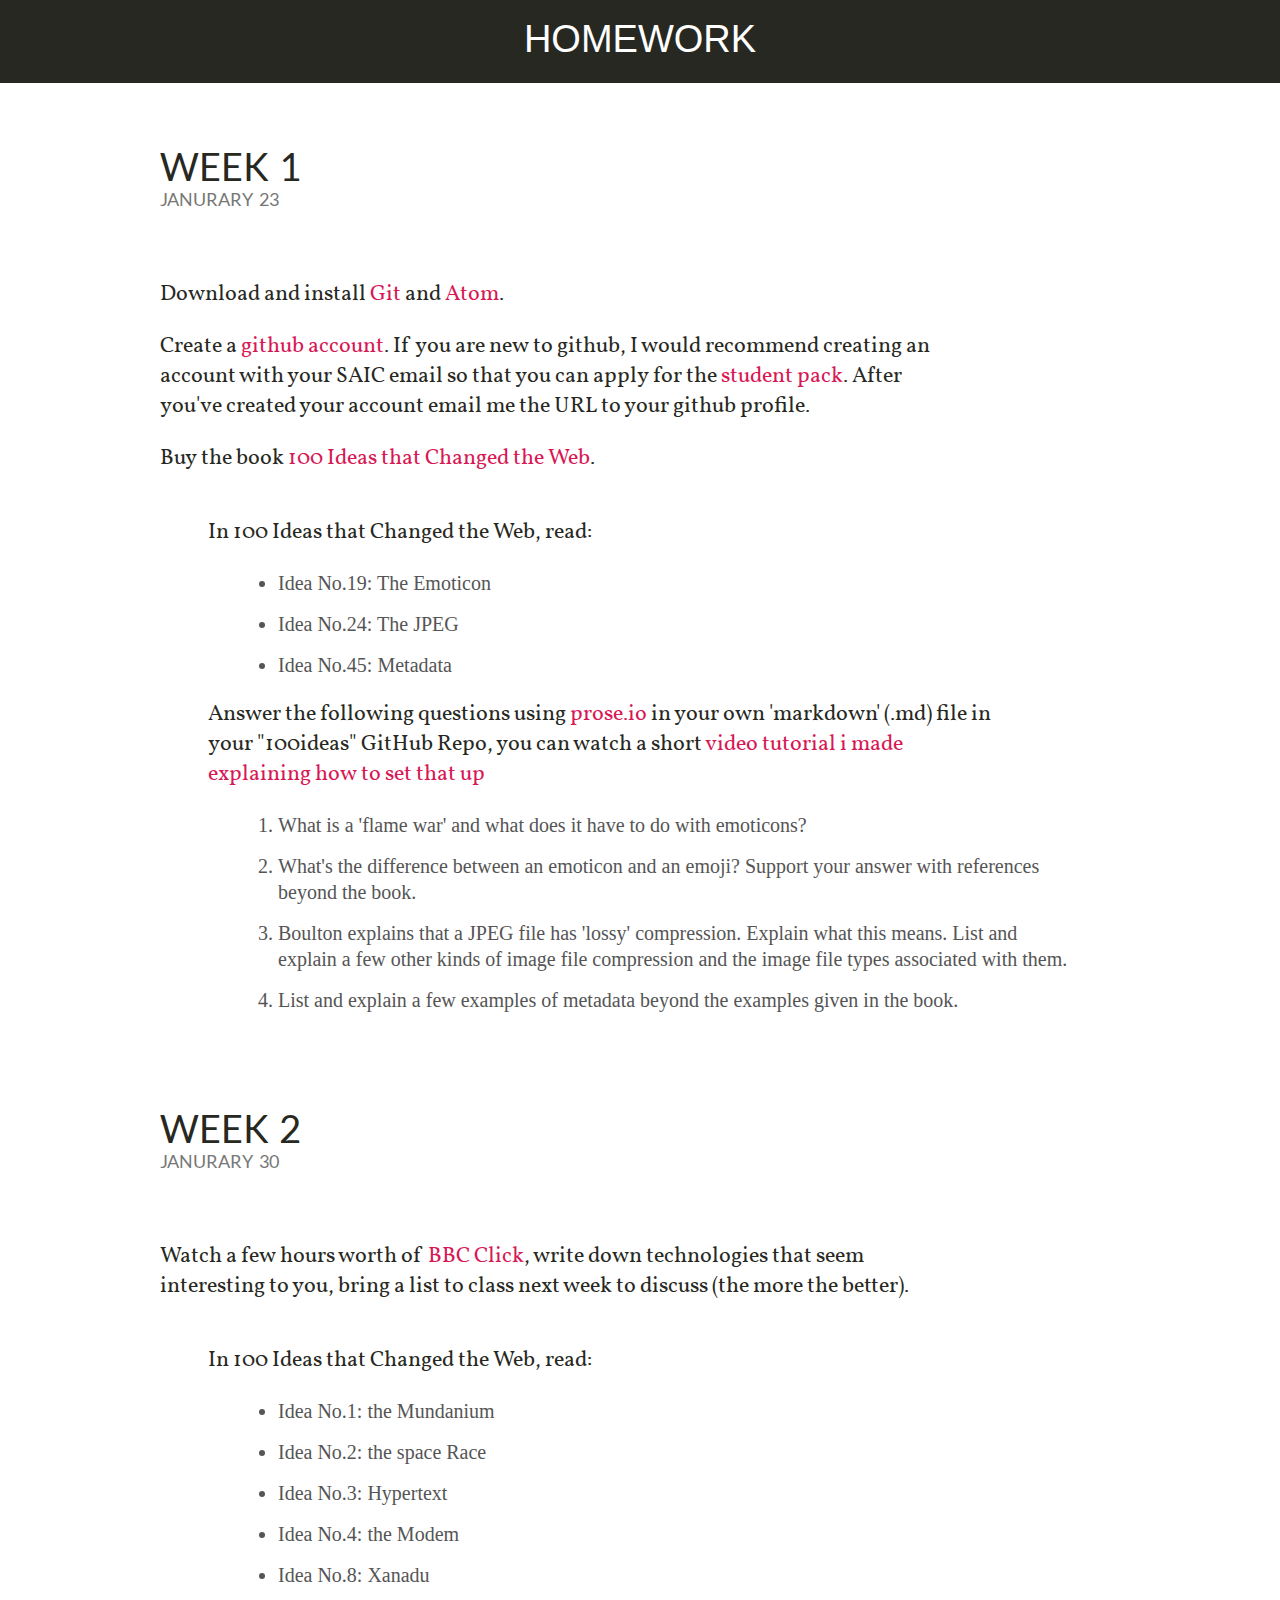
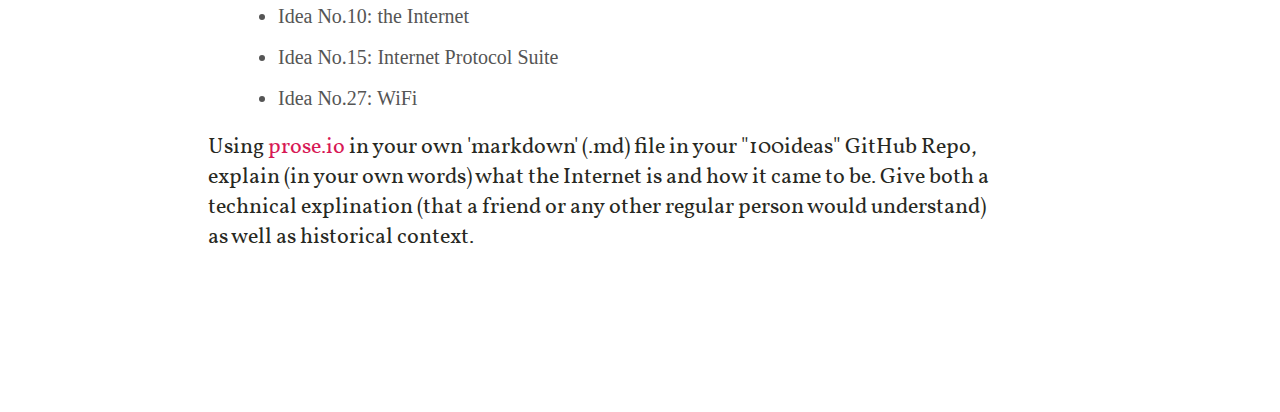
==== homework.html @ b7ed6f2e "added week2 hw" ====
<!DOCTYPE html>
<html lang="en" dir="ltr">

<head>

  <title> M3T4.MEDIA </title>
  <meta name="author" content="Nick Briz">
  <meta name="description" content="Research studio course at the School of the Art Institue of Chicago about what it means to be digital.">

  <meta property="og:title" content="M3T4.MEDIA">
  <meta property="og:description" content="Research studio course at the School of the Art Institue of Chicago about what it means to be digital.">
  <meta property="og:image" content="http://m3t4.media/images/metamedia.png">
  <meta property="og:url" content="http://m3t4.media">
  <meta name="twitter:card" content="summary_large_image">

  <meta charset="utf-8">
  <meta name="viewport" content="width=device-width, initial-scale=1">

  <link rel="icon" type="image/png" href="images/icons/sk.gif">
  <link rel="stylesheet" href="css/normalize.css">
  <link rel="stylesheet" href="css/styles.css">

</head>

<body>

  <header>
    <h2> homework </h2>
  </header>

  <section>


    <div class="section-header">
      <h2 id="w1">week 1</h2>
      <h3>Janurary 23</h3>
    </div>

    <div class="container">
      <article>
        <p>Download and install <a href="https://git-scm.com/downloads" target="_blank">Git</a> and <a href="https://atom.io/" target="_blank">Atom</a>.</p>
        <p>Create a <a href="#">github account</a>. If you are new to github, I would recommend creating an account with your SAIC email so that you can apply for the <a href="https://education.github.com/pack" target="_blank">student pack</a>. After you've created your account email me the URL to your github profile.
        </p>
        <p>Buy the book <a href="https://www.amazon.com/100-Ideas-that-Changed-Web/dp/1780673701" target="_blank">100 Ideas that Changed the Web</a>.</p>
        <div class="container">
          <article>
            <p>In 100 Ideas that Changed the Web, read:</p>
            <ul>
              <li>Idea No.19: The Emoticon</li>
              <li>Idea No.24: The JPEG</li>
              <li>Idea No.45: Metadata</li>
            </ul>
            <p>Answer the following questions using <a href="https://prose.io/" target="_blank">prose.io</a> in your own 'markdown' (.md) file in your "100ideas" GitHub Repo, you can watch a short <a href="https://www.youtube.com/watch?v=anOdiX0zT_k" target="_blank">video tutorial i made explaining how to set that up</a></p>
            <p>
              <ol>
                <li>What is a 'flame war' and what does it have to do with emoticons?</li>
                <li>What's the difference between an emoticon and an emoji? Support your answer with references beyond the book.</li>
                <li>Boulton explains that a JPEG file has 'lossy' compression. Explain what this means. List and explain a few other kinds of image file compression and the image file types associated with them.</li>
                <li>List and explain a few examples of metadata beyond the examples given in the book.</li>
              </ol>
            </p>
          </article>
        </div>
      </article>
    </div>

    <br><br><br><br>


    <div class="section-header">
      <h2 id="w1">week 2</h2>
      <h3>Janurary 30</h3>
    </div>

    <div class="container">
      <article>
        <p>
          Watch a few hours worth of <a href="https://www.youtube.com/user/ClickBBC/featured" target="_blank">BBC Click</a>, write down technologies that seem interesting to you, bring a list to class next week to discuss (the more the better).
        </p>

        <div class="container">
          <article>
            <p>In 100 Ideas that Changed the Web, read:</p>
            <ul>
              <li> Idea No.1: the Mundanium </li>
              <li> Idea No.2: the space Race </li>
              <li> Idea No.3: Hypertext </li>
              <li> Idea No.4: the Modem </li>
              <li> Idea No.8: Xanadu </li>
              <li> Idea No.10: the Internet </li>
              <li> Idea No.15: Internet Protocol Suite </li>
              <li> Idea No.27: WiFi </li>
            </ul>
            <p>Using <a href="https://prose.io/" target="_blank">prose.io</a> in your own 'markdown' (.md) file in your "100ideas" GitHub Repo, explain (in your own words) what the Internet is and how it came to be. Give both a technical explination (that a friend or any other regular person would understand) as well as historical context.</p>
          </article>
        </div>
      </article>
    </div>

    <br><br><br><br>



  </section>


</body>

</html>
---- css/styles.css ----
/*         -         -         -         -         -          -          -          -           */
/*      styles below inspired by >>> http://jackschaedler.github.io/circles-sines-signals/      */
/*         -         -         -         -         --          -          -                     */

/* ~'~._.~'~._.~'~._.~'~._.~'~._.~'~. GENERAL '~._.~'~._.~'~._.~'~._.~'~._.~'~*/
/* ~'~._.~'~._.~'~._.~'~._.~'~._.~'~._.~'~._.~'~._.~'~._.~'~._.~'~._.~'~._.~'~*/

:root {
  --pink: #de4173;
  --red: #D71855;
  --blue: #00BEE3;
  --grey1: #272822;
  --grey2: #555;
  --grey3: #777;
  --grey4: #c1c1c0;
  --grey5: #f8f8f8;
}

*, *:before, *:after {
  -moz-box-sizing:border-box;
  -webkit-box-sizing:border-box;
  box-sizing:border-box;
}

html {
  -moz-osx-font-smoothing: grayscale;
  -webkit-font-smoothing: antialiased;
  font-smoothing: antialiased;
  text-rendering: optimizeLegibility;
}

body {
  background-color:#fff;
  color: var(--grey2);
}

a {
  color: var(--red);
  text-decoration:none;
}
a:hover { text-decoration: underline; }
a.nou:hover { text-decoration: none; }

hr {
  border: 1px solid var(--grey4);
  margin: 30px auto;
  max-width: 960px;
  width: 90%;
}

::-moz-selection {
  background: var(--red);
  color:#fff;
  text-shadow:none;
}
::selection {
  background: var(--red);
  color:#fff;
  text-shadow:none;
}

/* ~'~._.~'~._.~'~._.~'~._.~'~._.~'~. TYPEOGRAPHY .~'~._.~'~._.~'~._.~'~._.~'~*/
/* ~'~._.~'~._.~'~._.~'~._.~'~._.~'~._.~'~._.~'~._.~'~._.~'~._.~'~._.~'~._.~'~*/


@font-face {
  font-family: 'Lato';
  font-style: normal;
  font-weight: 400;
  src: local('Lato Regular'), local('Lato-Regular'), url('fonts/lato-reg.woff2') format('woff2');
}

@font-face {
  font-family: 'Lato';
  font-style: normal;
  font-weight: 700;
  src: local('Lato Bold'), local('Lato-Bold'), url('fonts/lato-bold.woff2') format('woff2');
}

@font-face {
  font-family: 'Vollkorn';
  font-style: normal;
  font-weight: 400;
  src: local('Vollkorn Regular'), local('Vollkorn-Regular'), url('fonts/vollkorn-reg.woff2') format('woff2');
}

@font-face {
  font-family: 'Vollkorn';
  font-style: italic;
  font-weight: 400;
  src: local('Vollkorn Italic'), local('Vollkorn-Italic'), url('fonts/vollkorn-italic.woff2') format('woff2');
}

@font-face {
  font-family: 'inconsolata';
  src: url('fonts/inconsolata.woff') format('woff');
  font-weight: normal;
  font-style: normal;
}

h1, h2, h3, h4, h5 {
  font-family: "Lato",sans-serif;
  font-weight:300;
  word-spacing:3px;
  color: var(--grey2);
  line-height:1;
  margin:0; margin-bottom:23px;
  text-transform:uppercase;
  text-align: left;
}

h1 {
  font-family: "inconsolata";
  font-size:58px;
  line-height:1.3em;
  color: #000;
  margin-bottom:0px;
  font-weight:600;
  text-align: center;
}
@media (min-width:640px) {
  h1 { font-size:78px; }
}

h2 {
  font-size: 38px;
  color: var(--grey1);
  margin: 0px 0px 5px;
}
h3 {
  font-size: 18px;
  color: var(--grey3);
}

p {
  max-width: 800px;
  text-align: left;
  font-size: 22px;
  line-height: 30px;
  font-family: "Vollkorn", serif;
  color: var(--grey1);
}

blockquote {
  border-left: 10px solid var(--red);
  padding-left: 30px;
  max-width: 800px;
  margin: 30px 0px;
}
blockquote p {
  color: var(--red);
  font-style: italic;
  line-height: 32px;
}
cite {
  color: var(--red);
  float:right;
}
cite:before {
  content:"— ";
  color: var(--red);
}

ol, ul {
  text-align: left;
  font-size: 20px;
  margin-left: 30px;
}

li  {
  margin-bottom: 15px;
  line-height: 26px;
}

/* ul.syllabus-sub {
  text-align: left;
  font-size: 16px;
  margin-left: -20px;
} */

a.inactive { color: var(--grey3); }


/* ~ ~ ~ ~ inline code samples ~ ~ ~ ~  */
.k {
  color: var(--pink);
  background-color: var(--grey5);
  border-radius: 3px;
  border: 1px solid #AAA;
  font-family: "inconsolata",Consolas,"Liberation Mono",Courier,monospace;
  font-size: 0.8rem;
  padding: 0.1rem 0.3rem;
  position: relative;
  top: -1px;
  white-space: nowrap;
}

pre {
  color: #444;
  width:100%;
  text-align: left;
  border-radius: 15px;
}
/*highlight overrides*/
.hljs-keyword { color: #66D9EF; }
.hljs-tag .hljs-value,{ color: #E6DB74; }

/* ~'~._.~'~._.~'~._.~'~._.~'~._.~'~. LAYOUT ~'~._.~'~._.~'~._.~'~._.~'~._.~'~*/
/* ~'~._.~'~._.~'~._.~'~._.~'~._.~'~._.~'~._.~'~._.~'~._.~'~._.~'~._.~'~._.~'~*/

header {
  background-color: var(--grey1);
  padding: 20px
}
header h1, header h2 {
  color:#fff;
  font-family: sans-serif;
  font-weight: 100;
  text-align: center;
}

section {
  text-align: center;
  padding:32px 0;
}
@media (min-width:640px) {
  section { padding:64px 0; }
}

.video-section {
  width: 100%;
  max-width: 1400px;
  margin: 0 auto;
  padding: 20px;
  display: flex;
}

.section-header{
  margin: 0 auto 50px auto;
  max-width: 960px;
  width: 90%;
}

.wrap {
  margin: 0 auto;
  max-width: 960px;
  width: 90%;
}
.container {
  margin: 0 auto;
  max-width: 960px;
  width: 90%;
  display: flex;
}


article { flex-grow: 2; }

aside {
  flex: 0 0 25%;
  font-size: 14px;
  text-align: left;
  padding-left: 20px;
}

aside div { margin-bottom:20px; }

/* ~'~._.~'~._.~'~._.~'~._.~'~._.~'~._ MISC .~'~._.~'~._.~'~._.~'~._.~'~._.~'~*/
/* ~'~._.~'~._.~'~._.~'~._.~'~._.~'~._.~'~._.~'~._.~'~._.~'~._.~'~._.~'~._.~'~*/

.button {
  background: var(--red);
  border: 0;
  padding: 15px;
  color: #fff;
  border-radius: 10px;
  margin:0 5px;
  font-family: sans-serif;
}
.button:hover {
  text-decoration: none;
  background: var(--blue);
}

.row-class-info {
  font-family: "inconsolata",Consolas,"Liberation Mono",Courier,monospace;
  font-size:22px;
  margin: 0 auto;
  max-width: 960px;
  width: 90%;
  display: flex;
  justify-content: space-around;
}

.row-class-info > div > span:nth-child(1) {
  text-align: right;
  font-weight: bold;
}

.right { text-align: right; }

.rwd {
  max-width: 100%;
}
.full {
  display: block;
  width:100%;
}

.caption {
  padding: 10px;
  font-family: "Vollkorn", serif;
  font-style: italic;
  color: var(--grey3);
}
.youtube {
  width: 100%;
  height: 560px;
}
@media (max-width: 767px) {
  .youtube { height: auto; }
}
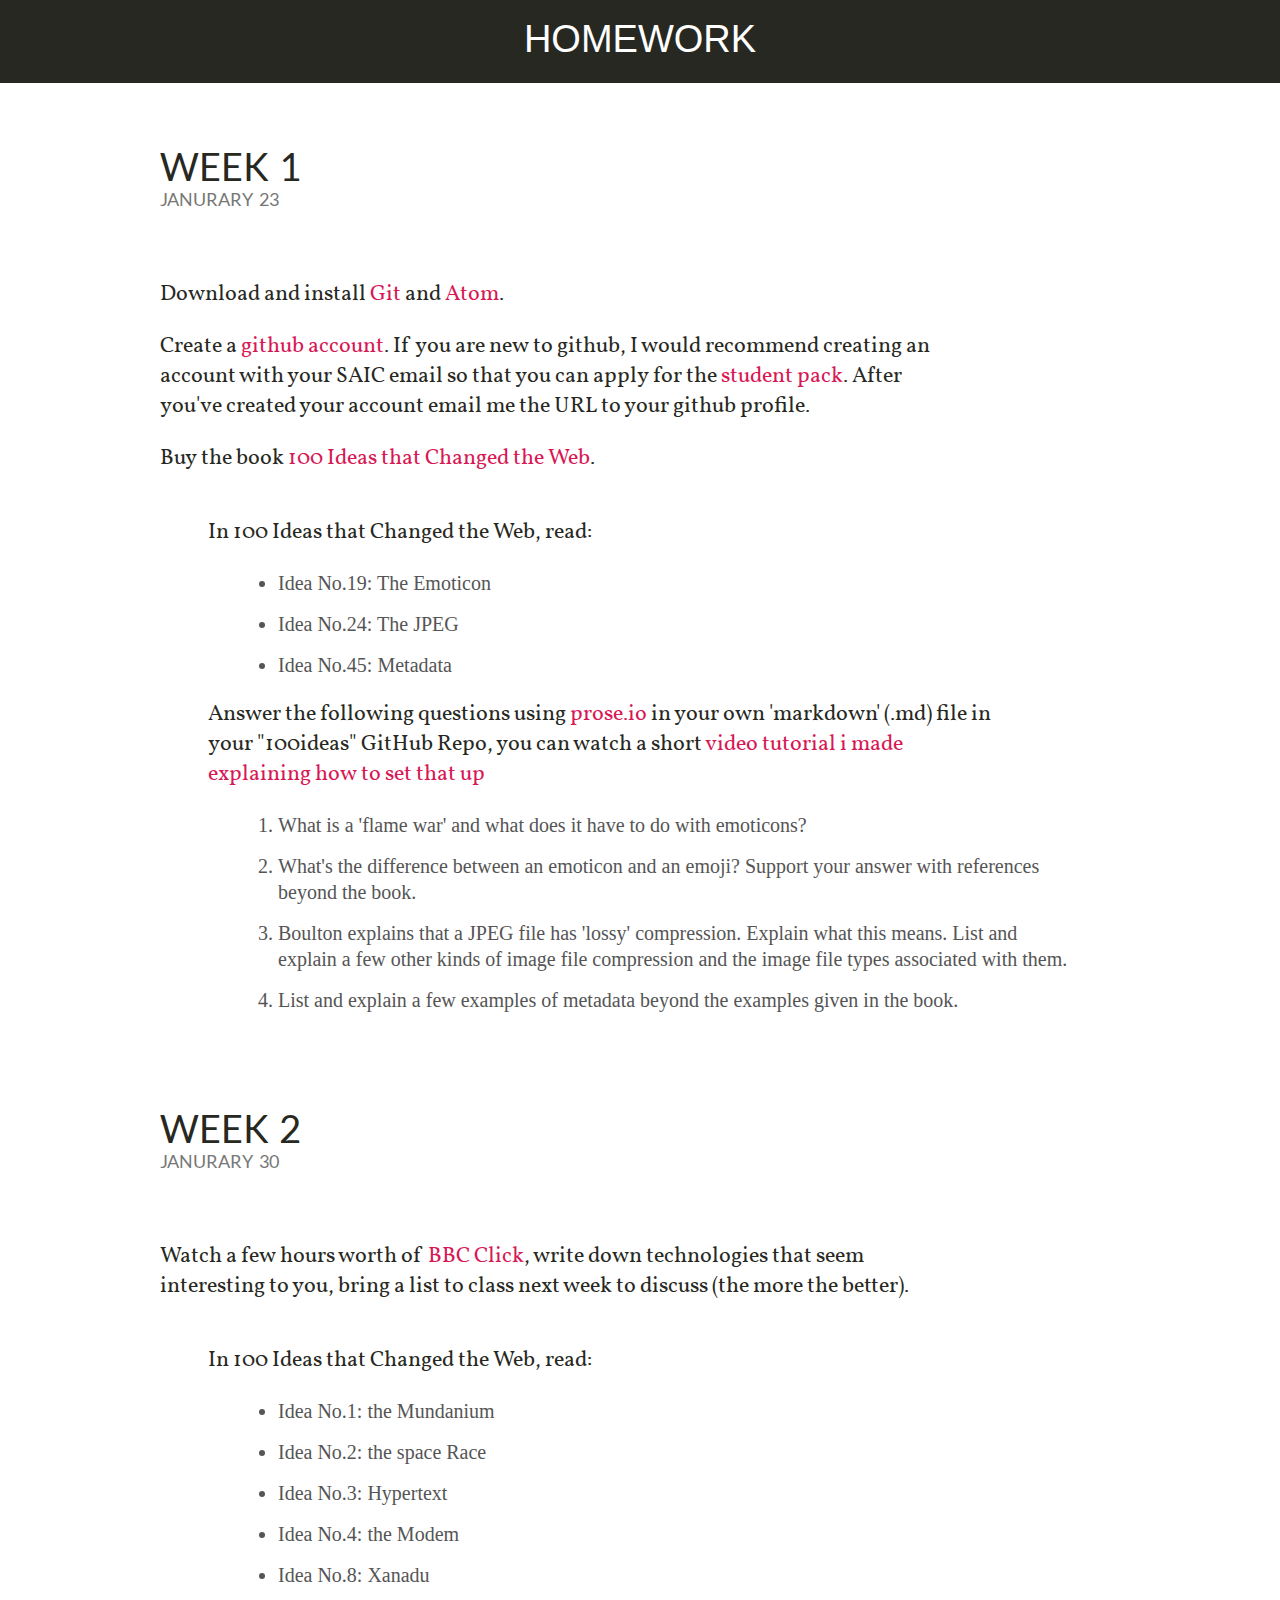
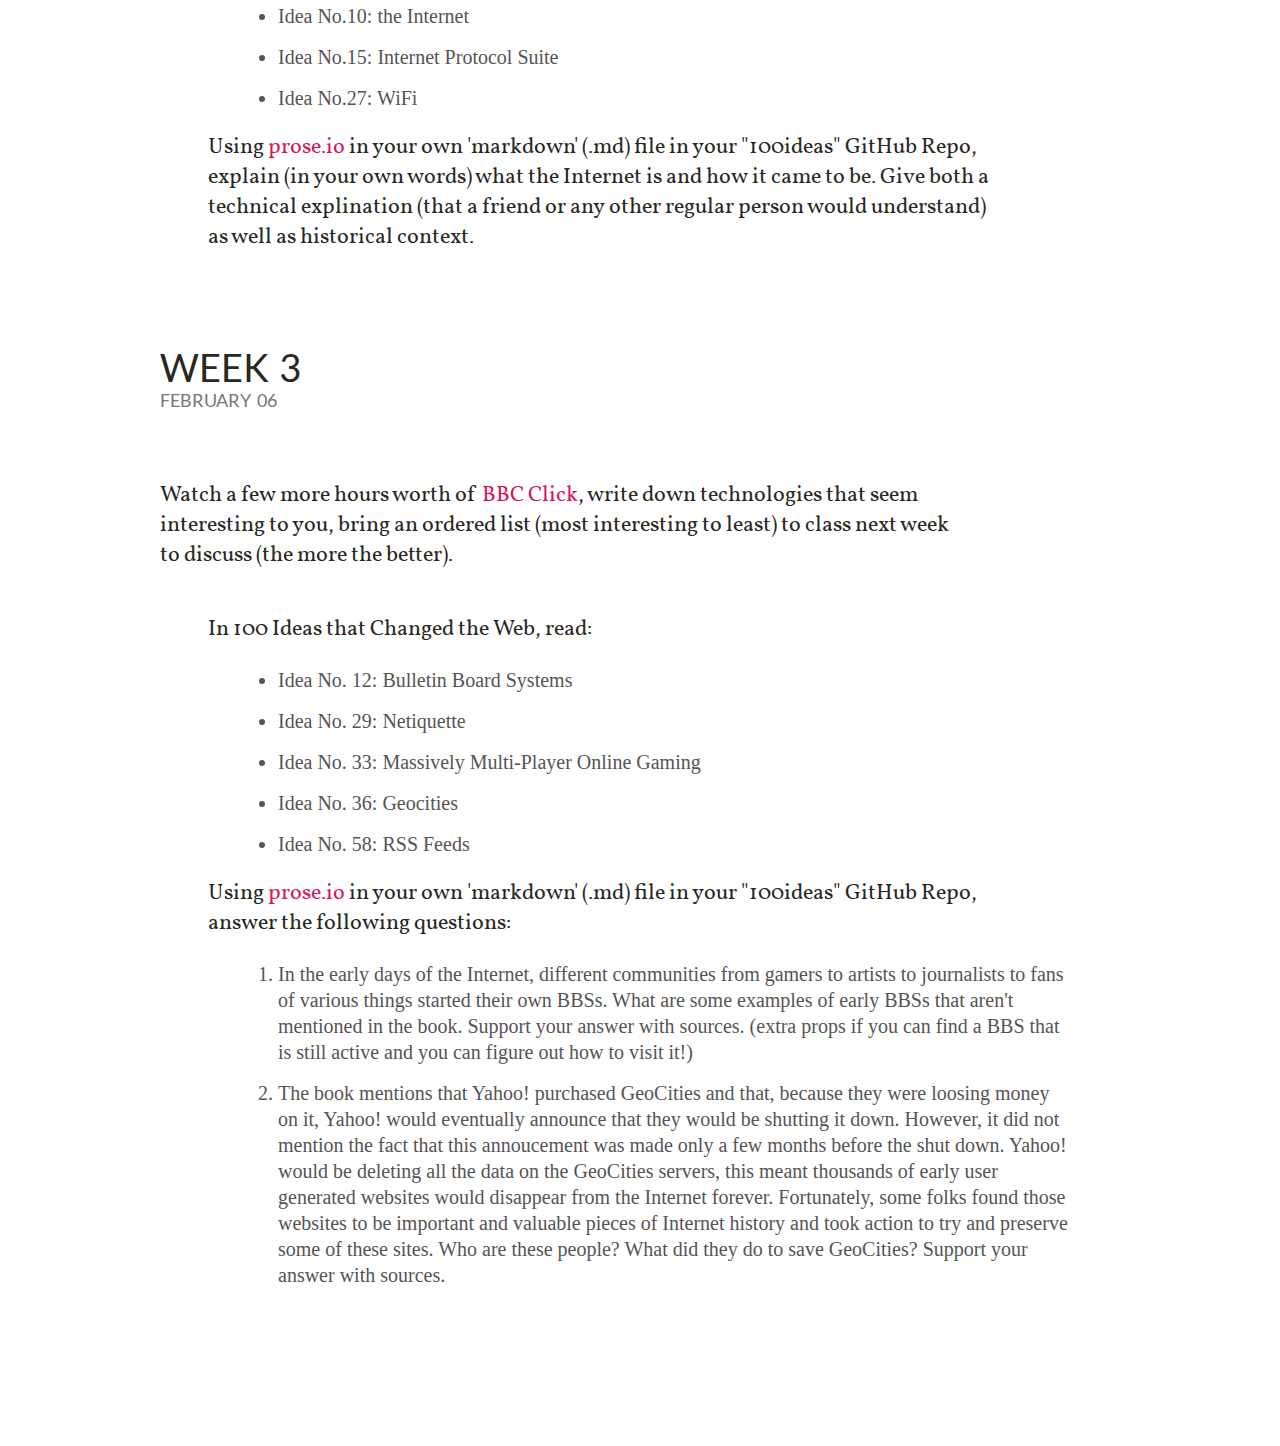
==== commit e1bff6cf: "added w3 hw" ====
--- a/homework.html
+++ b/homework.html
@@ -99,6 +99,43 @@
 
     <br><br><br><br>
 
+    <div class="section-header">
+      <h2 id="w1">week 3</h2>
+      <h3>February 06</h3>
+    </div>
+
+    <div class="container">
+      <article>
+        <p>
+          Watch a few more hours worth of <a href="https://www.youtube.com/user/ClickBBC/featured" target="_blank">BBC Click</a>, write down technologies that seem interesting to you, bring an ordered list (most interesting to least) to class next week to discuss (the more the better).
+        </p>
+
+        <div class="container">
+          <article>
+            <p>In 100 Ideas that Changed the Web, read:</p>
+            <ul>
+              <li>Idea No. 12: Bulletin Board Systems</li>
+              <li>Idea No. 29: Netiquette</li>
+              <li>Idea No. 33: Massively Multi-Player Online Gaming</li>
+              <li>Idea No. 36: Geocities</li>
+              <li>Idea No. 58: RSS Feeds</li>
+            </ul>
+            <p>Using <a href="https://prose.io/" target="_blank">prose.io</a> in your own 'markdown' (.md) file in your "100ideas" GitHub Repo, answer the following questions:</p>
+            <ol>
+              <li>
+                In the early days of the Internet, different communities from gamers to artists to journalists to fans of various things started their own BBSs. What are some examples of early BBSs that aren't mentioned in the book. Support your answer with sources. (extra props if you can find a BBS that is still active and you can figure out how to visit it!)
+              </li>
+              <li>
+                The book mentions that Yahoo! purchased GeoCities and that, because they were loosing money on it, Yahoo! would eventually announce that they would be shutting it down. However, it did not mention the fact that this annoucement was made only a few months before the shut down. Yahoo! would be deleting all the data on the GeoCities servers, this meant thousands of early user generated websites would disappear from the Internet forever. Fortunately, some folks found those websites to be important and valuable pieces of Internet history and took action to try and preserve some of these sites. Who are these people? What did they do to save GeoCities? Support your answer with sources.
+              </li>
+            </ol>
+          </article>
+        </div>
+      </article>
+    </div>
+
+    <br><br><br><br>
+
 
 
   </section>
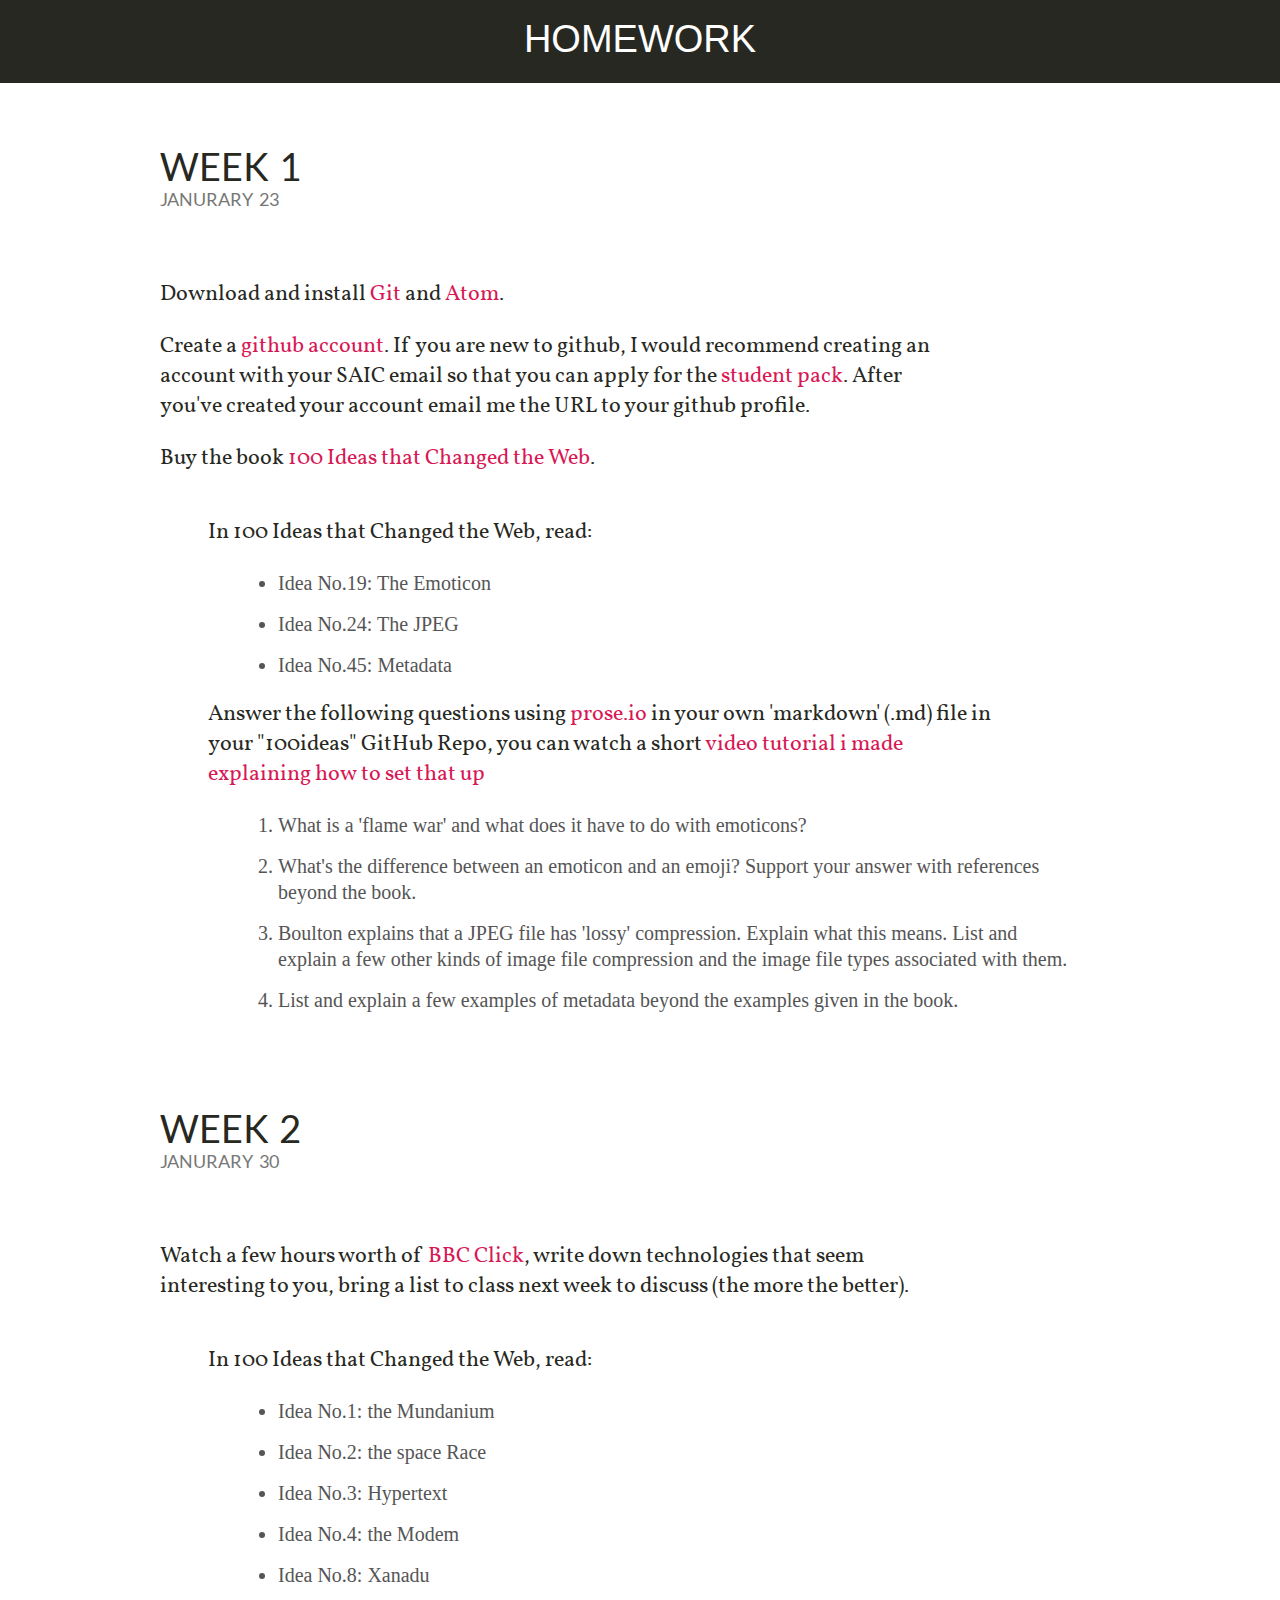
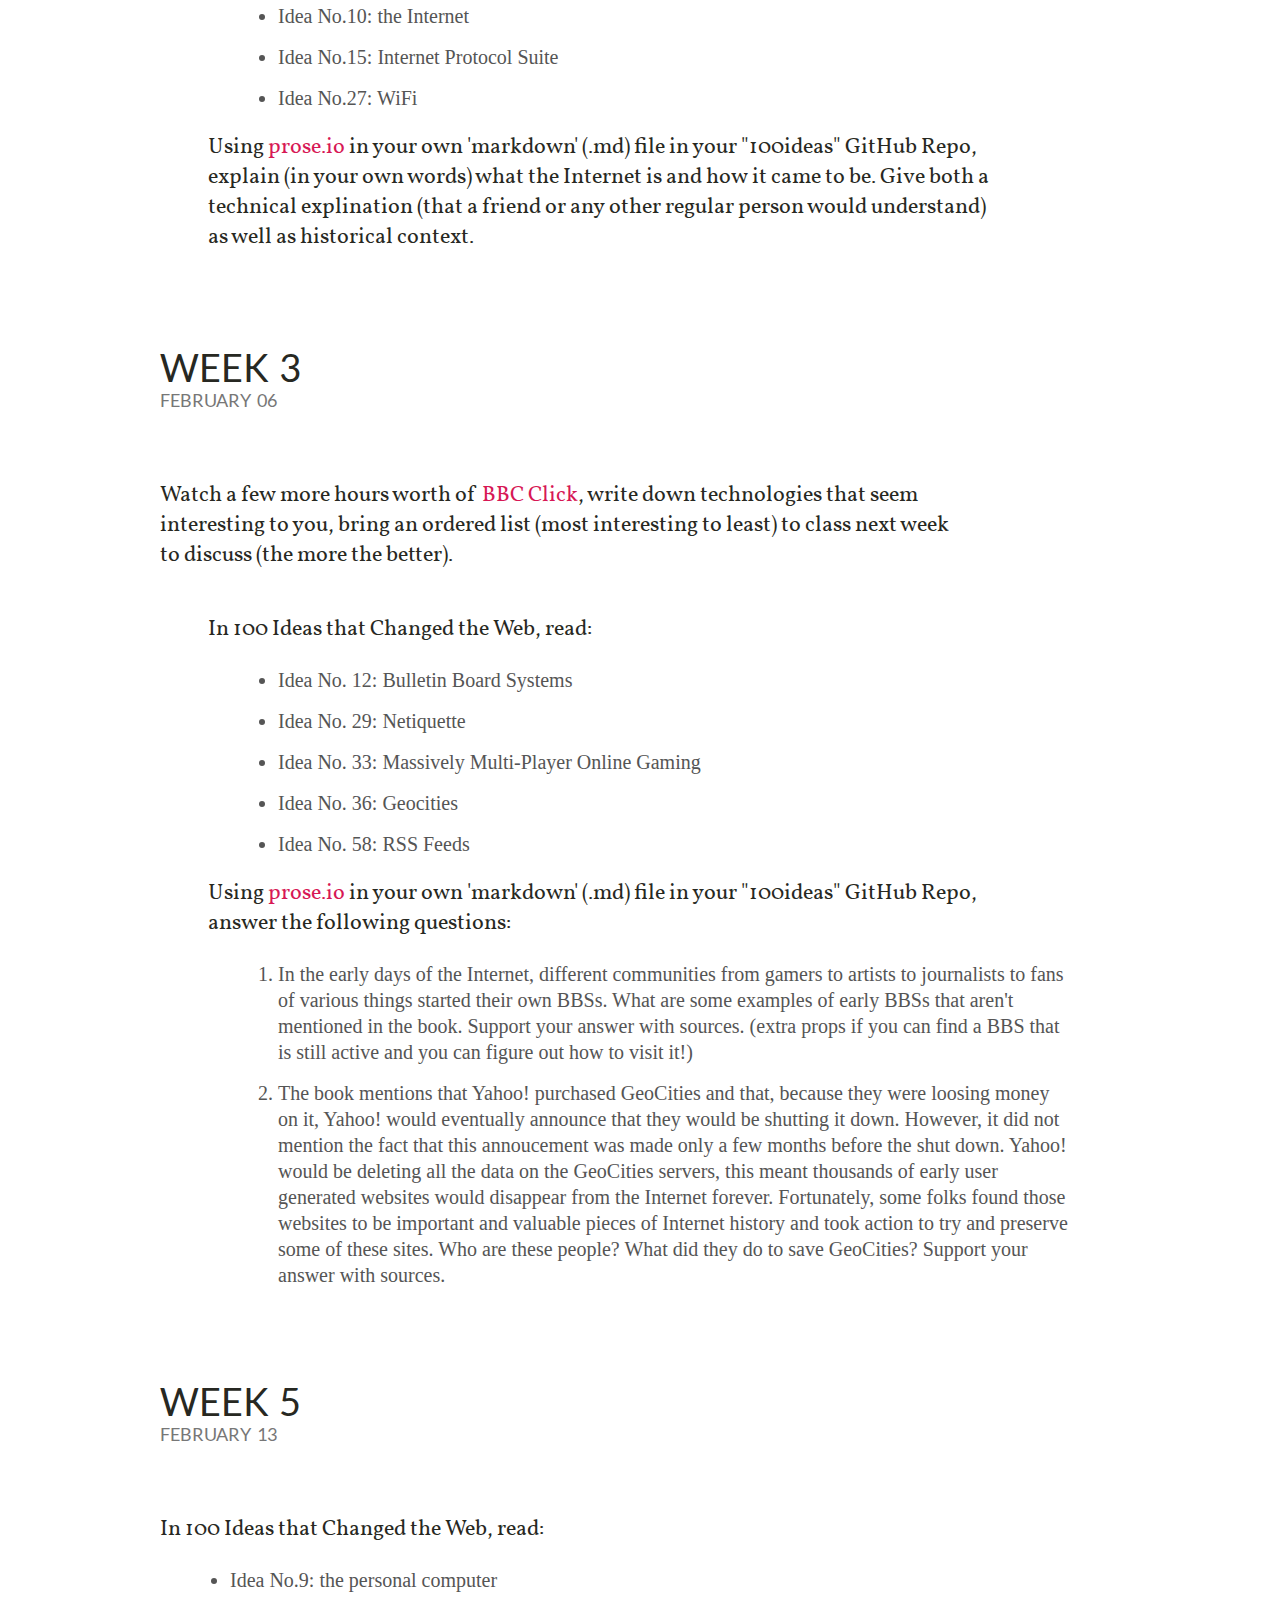
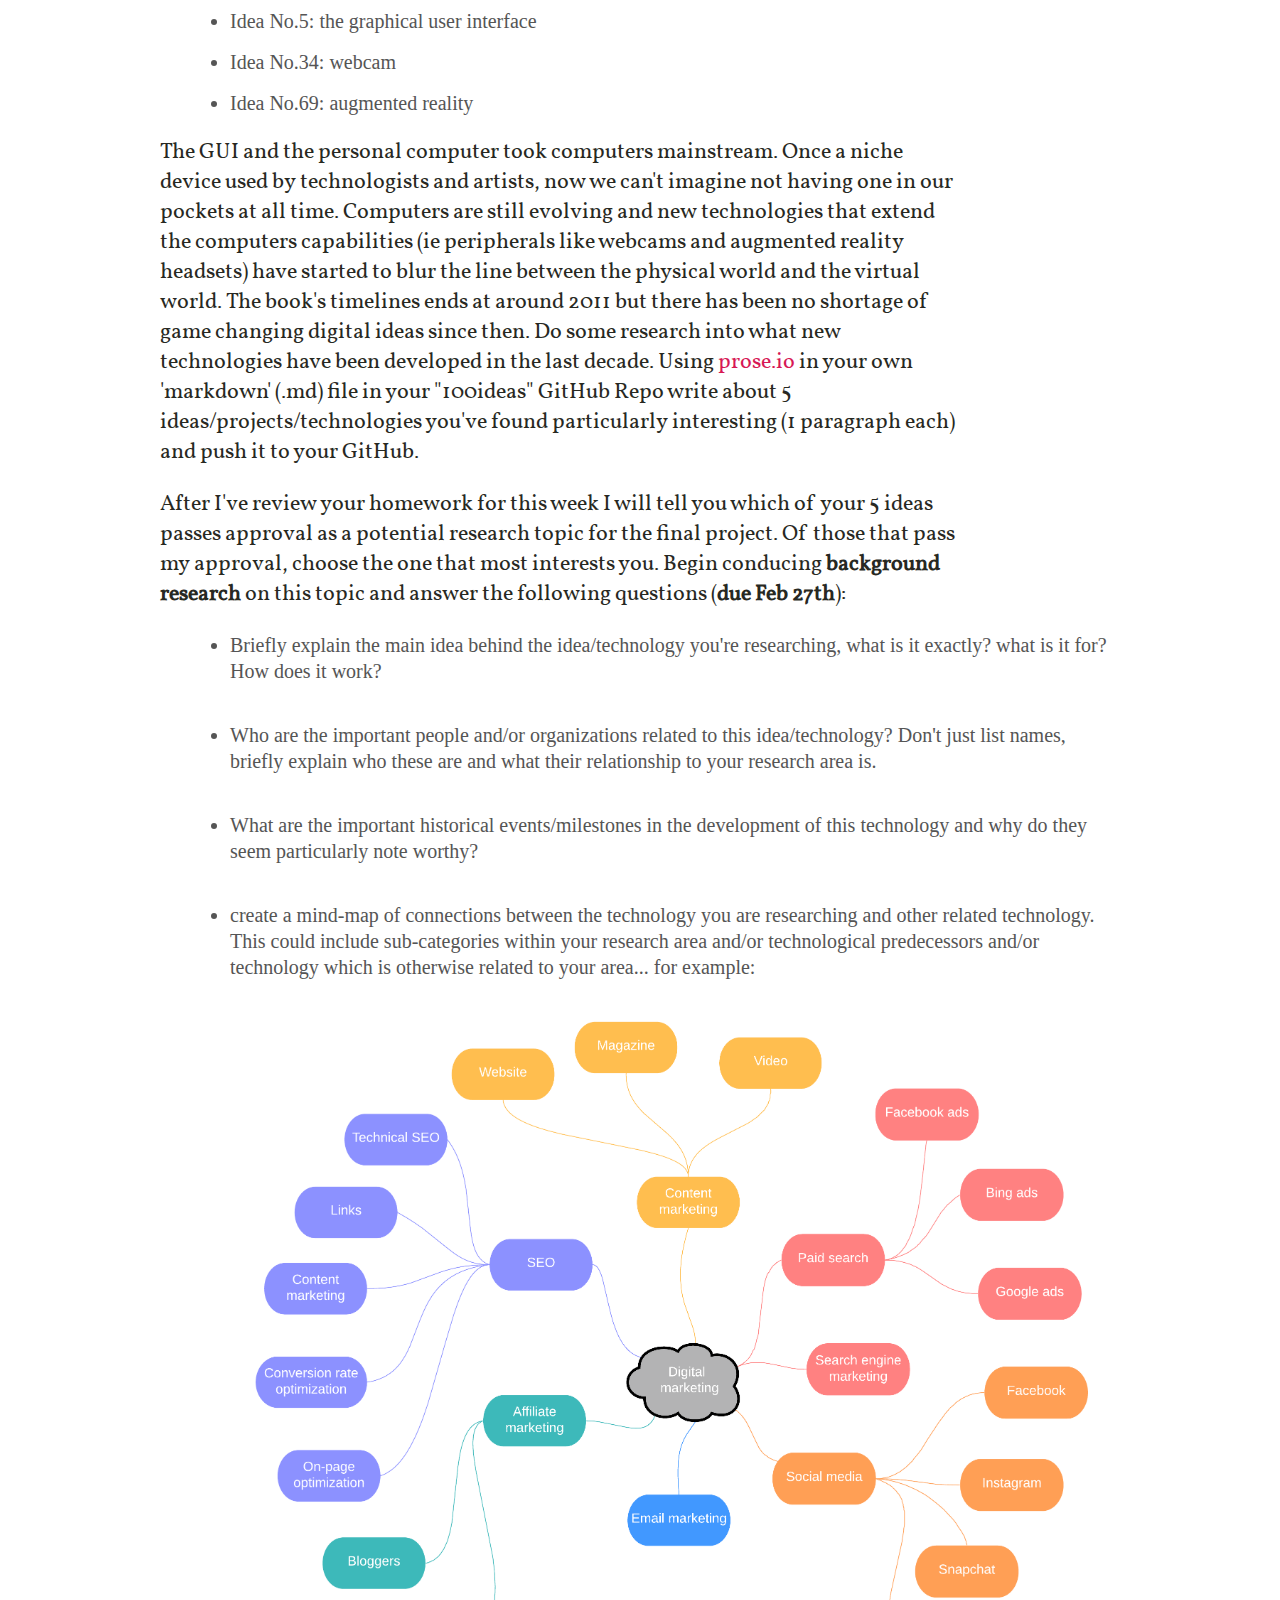
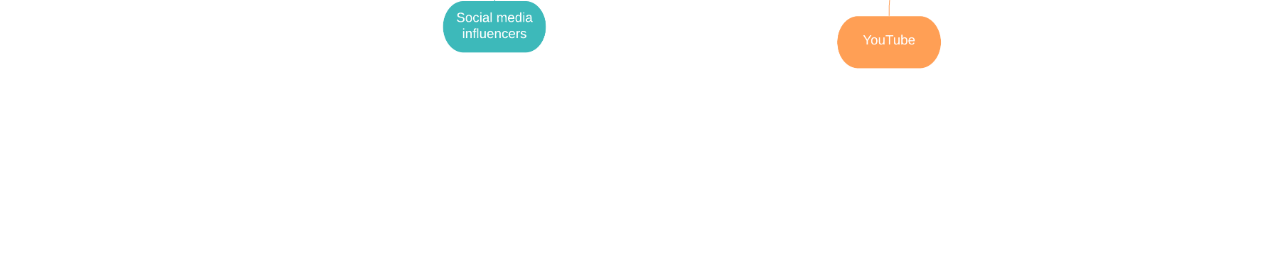
==== commit cb08846e: "updated hw" ====
--- a/homework.html
+++ b/homework.html
@@ -136,6 +136,41 @@
 
     <br><br><br><br>
 
+    <div class="section-header">
+      <h2 id="w1">week 5</h2>
+      <h3>February 13</h3>
+    </div>
+
+    <div class="container">
+      <article>
+        <p>In 100 Ideas that Changed the Web, read:</p>
+        <ul>
+          <li>Idea No.9: the personal computer</li>
+          <li>Idea No.5: the graphical user interface</li>
+          <li>Idea No.34: webcam</li>
+          <li>Idea No.69: augmented reality</li>
+        </ul>
+        <p>
+          The GUI and the personal computer took computers mainstream. Once a niche device used by technologists and artists, now we can't imagine not having one in our pockets at all time. Computers are still evolving and new technologies that extend the computers capabilities (ie peripherals like webcams and augmented reality headsets) have started to blur the line between the physical world and the virtual world. The book's timelines ends at around 2011 but there has been no shortage of game changing digital ideas since then. Do some research into what new technologies have been developed in the last decade. Using <a href="https://prose.io/" target="_blank">prose.io</a> in your own 'markdown' (.md) file in your "100ideas" GitHub Repo write about 5 ideas/projects/technologies you've found particularly interesting (1 paragraph each) and push it to your GitHub.
+        </p>
+        <p>
+          After I've review your homework for this week I will tell you which of your 5 ideas passes approval as a potential research topic for the final project. Of those that pass my approval, choose the one that most interests you. Begin conducing <b>background research</b> on this topic and answer the following questions (<b>due Feb 27th</b>):
+        </p>
+        <ul>
+          <li>Briefly explain the main idea behind the idea/technology you're researching, what is it exactly? what is it for? How does it work?</li><br>
+
+          <li> Who are the important people and/or organizations related to this idea/technology? Don't just list names, briefly explain who these are and what their relationship to your research area is.</li><br>
+
+          <li>What are the important historical events/milestones in the development of this technology and why do they seem particularly note worthy?</li><br>
+
+          <li>create a mind-map of connections between the technology you are researching and other related technology. This could include sub-categories within your research area and/or technological predecessors and/or technology which is otherwise related to your area... for example:
+            <img src="images/mind-map-ex.png" alt="example mind map" style="width:100%">
+          </li>
+        </ul>
+      </article>
+    </div>
+
+    <br><br><br><br>
 
 
   </section>
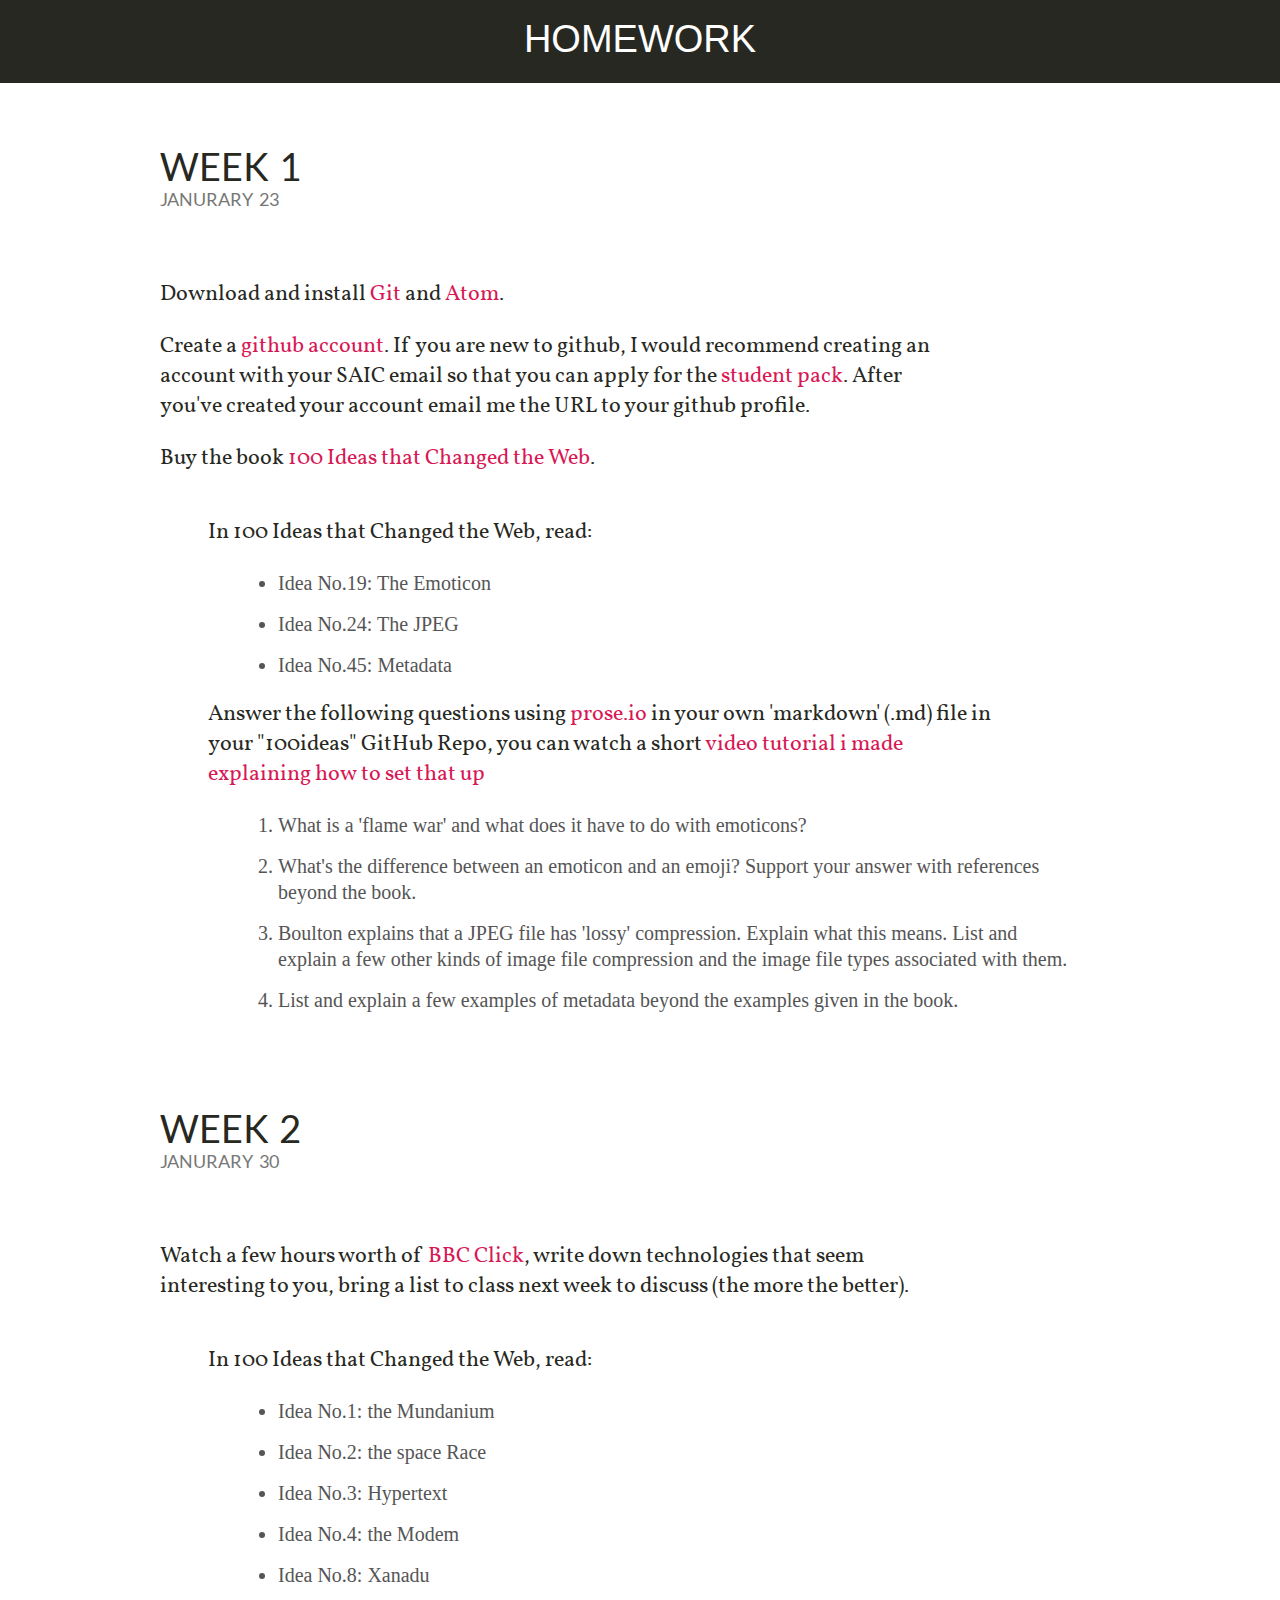
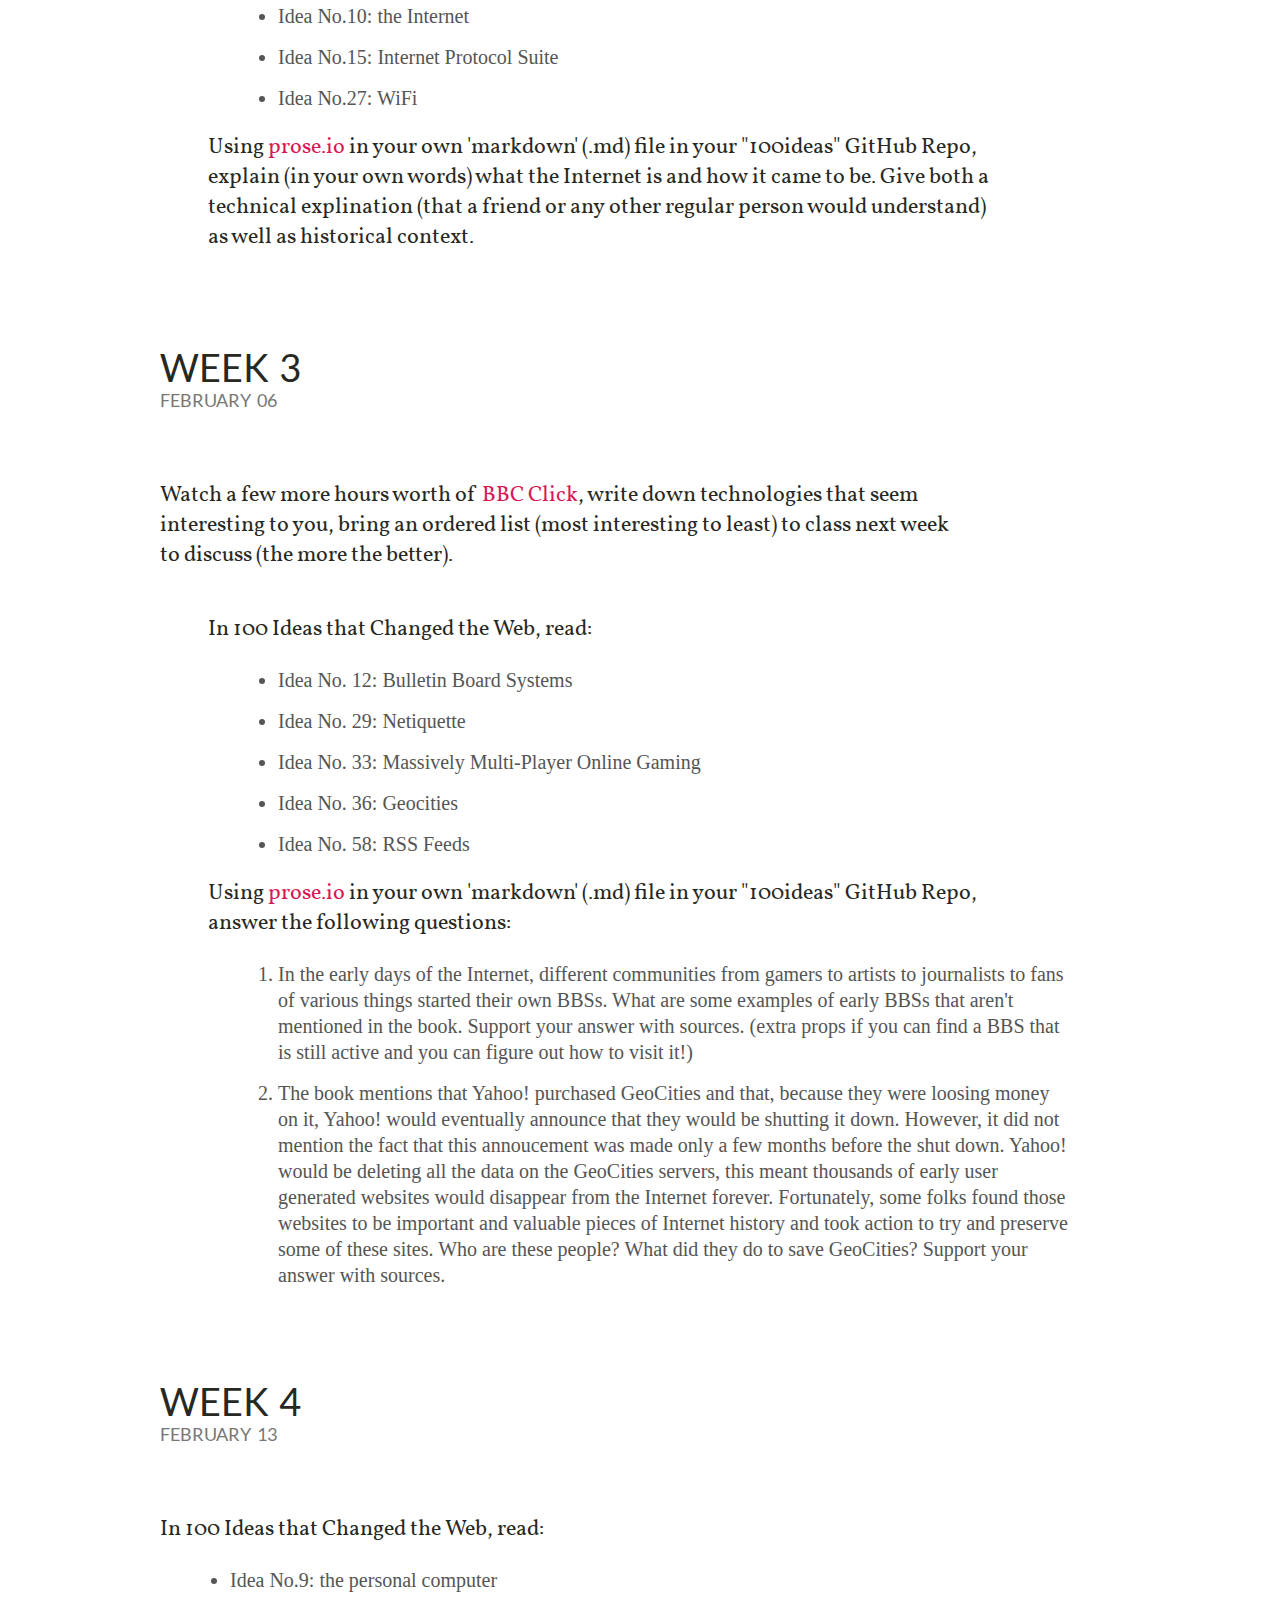
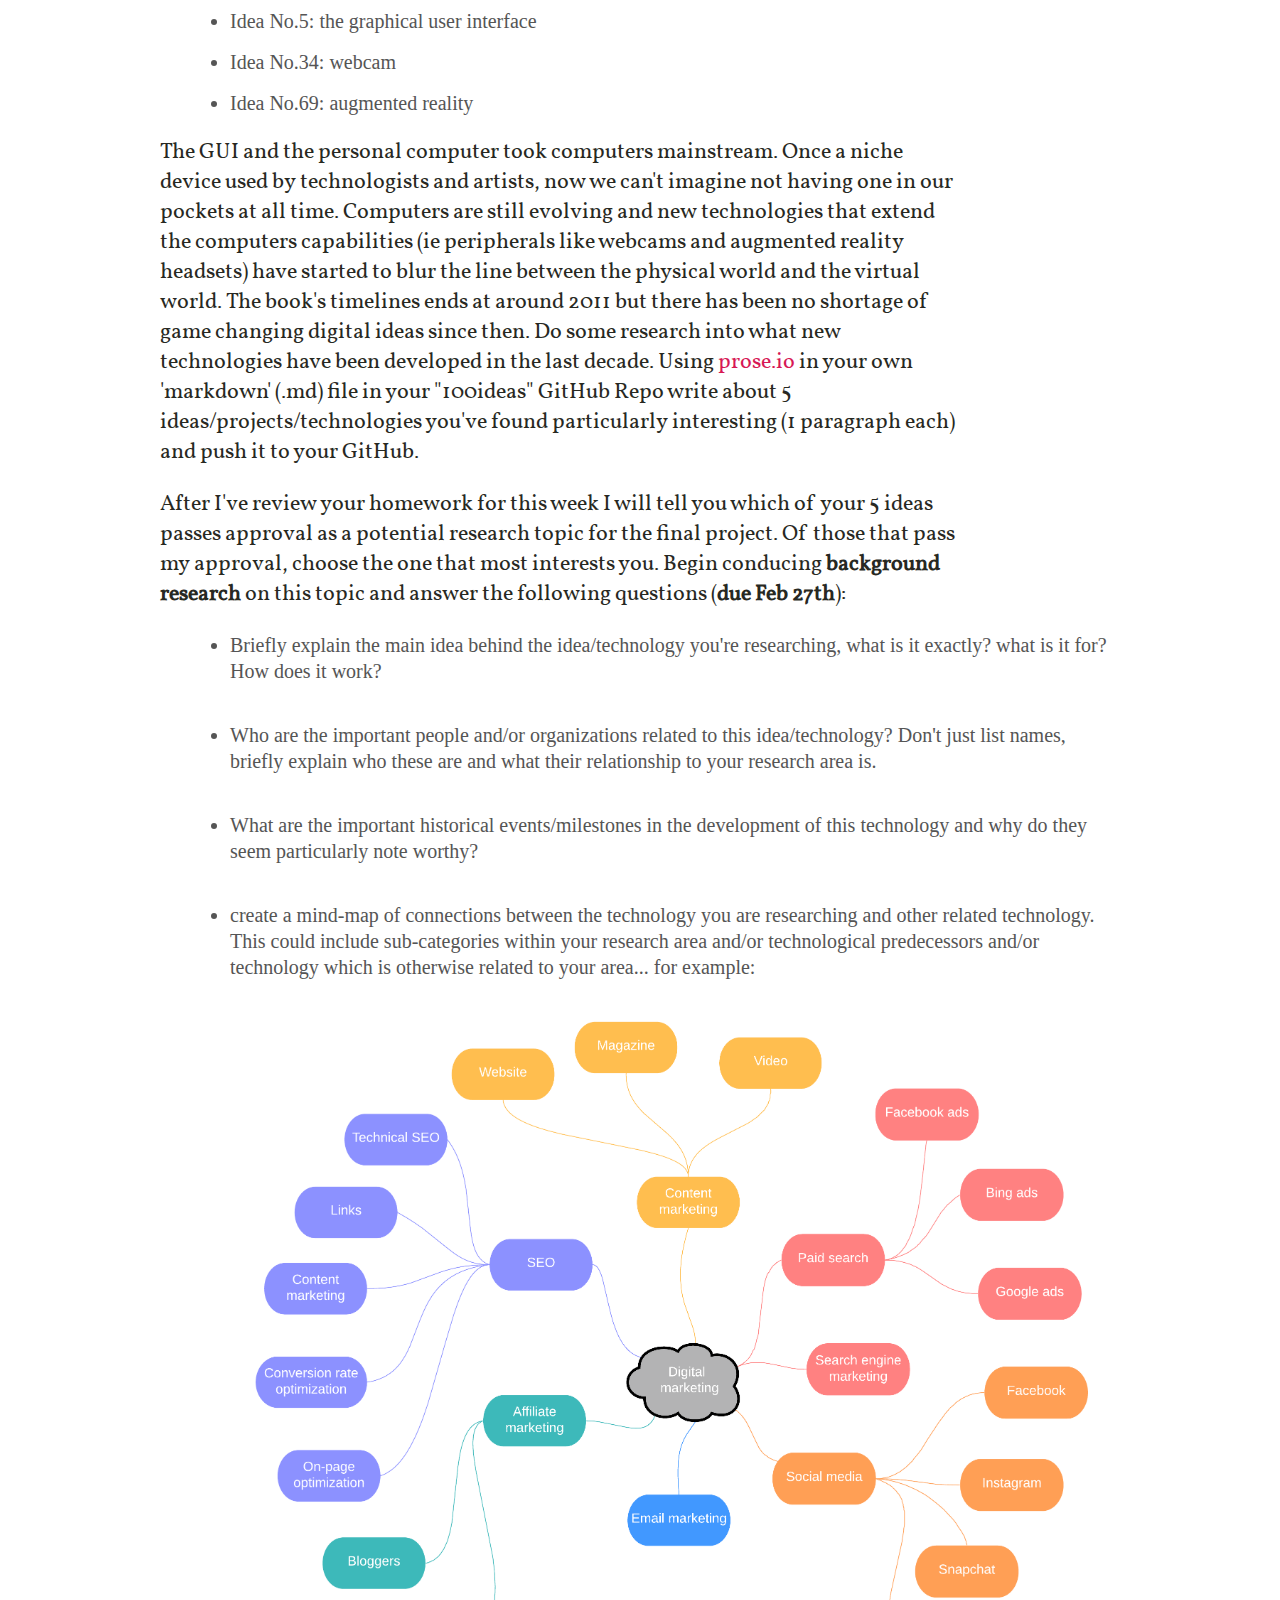
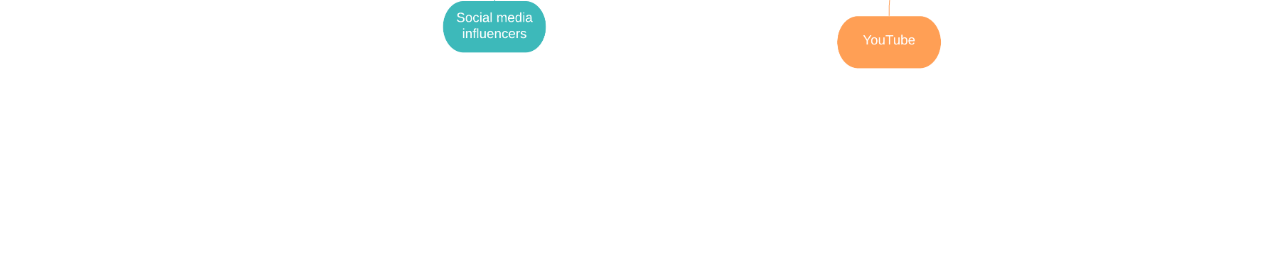
==== commit 6d243695: "fixed hw week num" ====
--- a/homework.html
+++ b/homework.html
@@ -137,7 +137,7 @@
     <br><br><br><br>
 
     <div class="section-header">
-      <h2 id="w1">week 5</h2>
+      <h2 id="w1">week 4</h2>
       <h3>February 13</h3>
     </div>
 
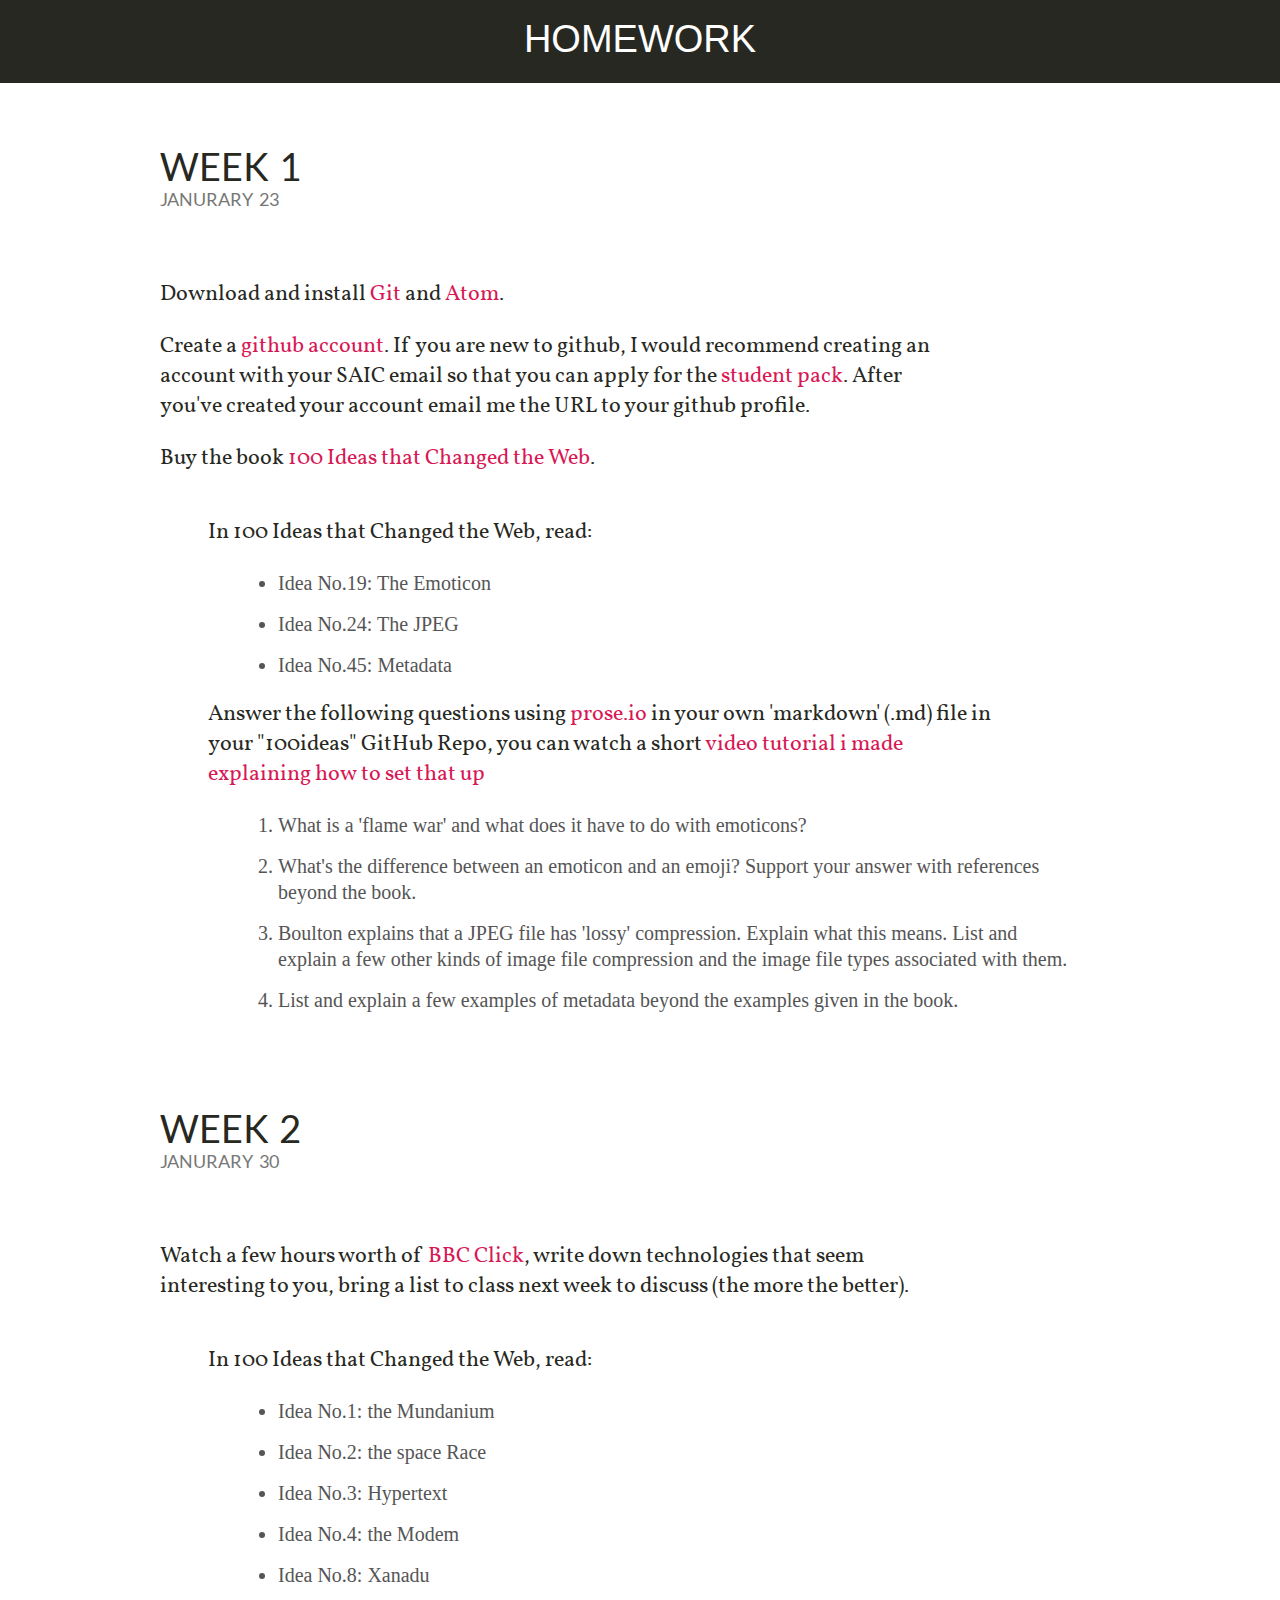
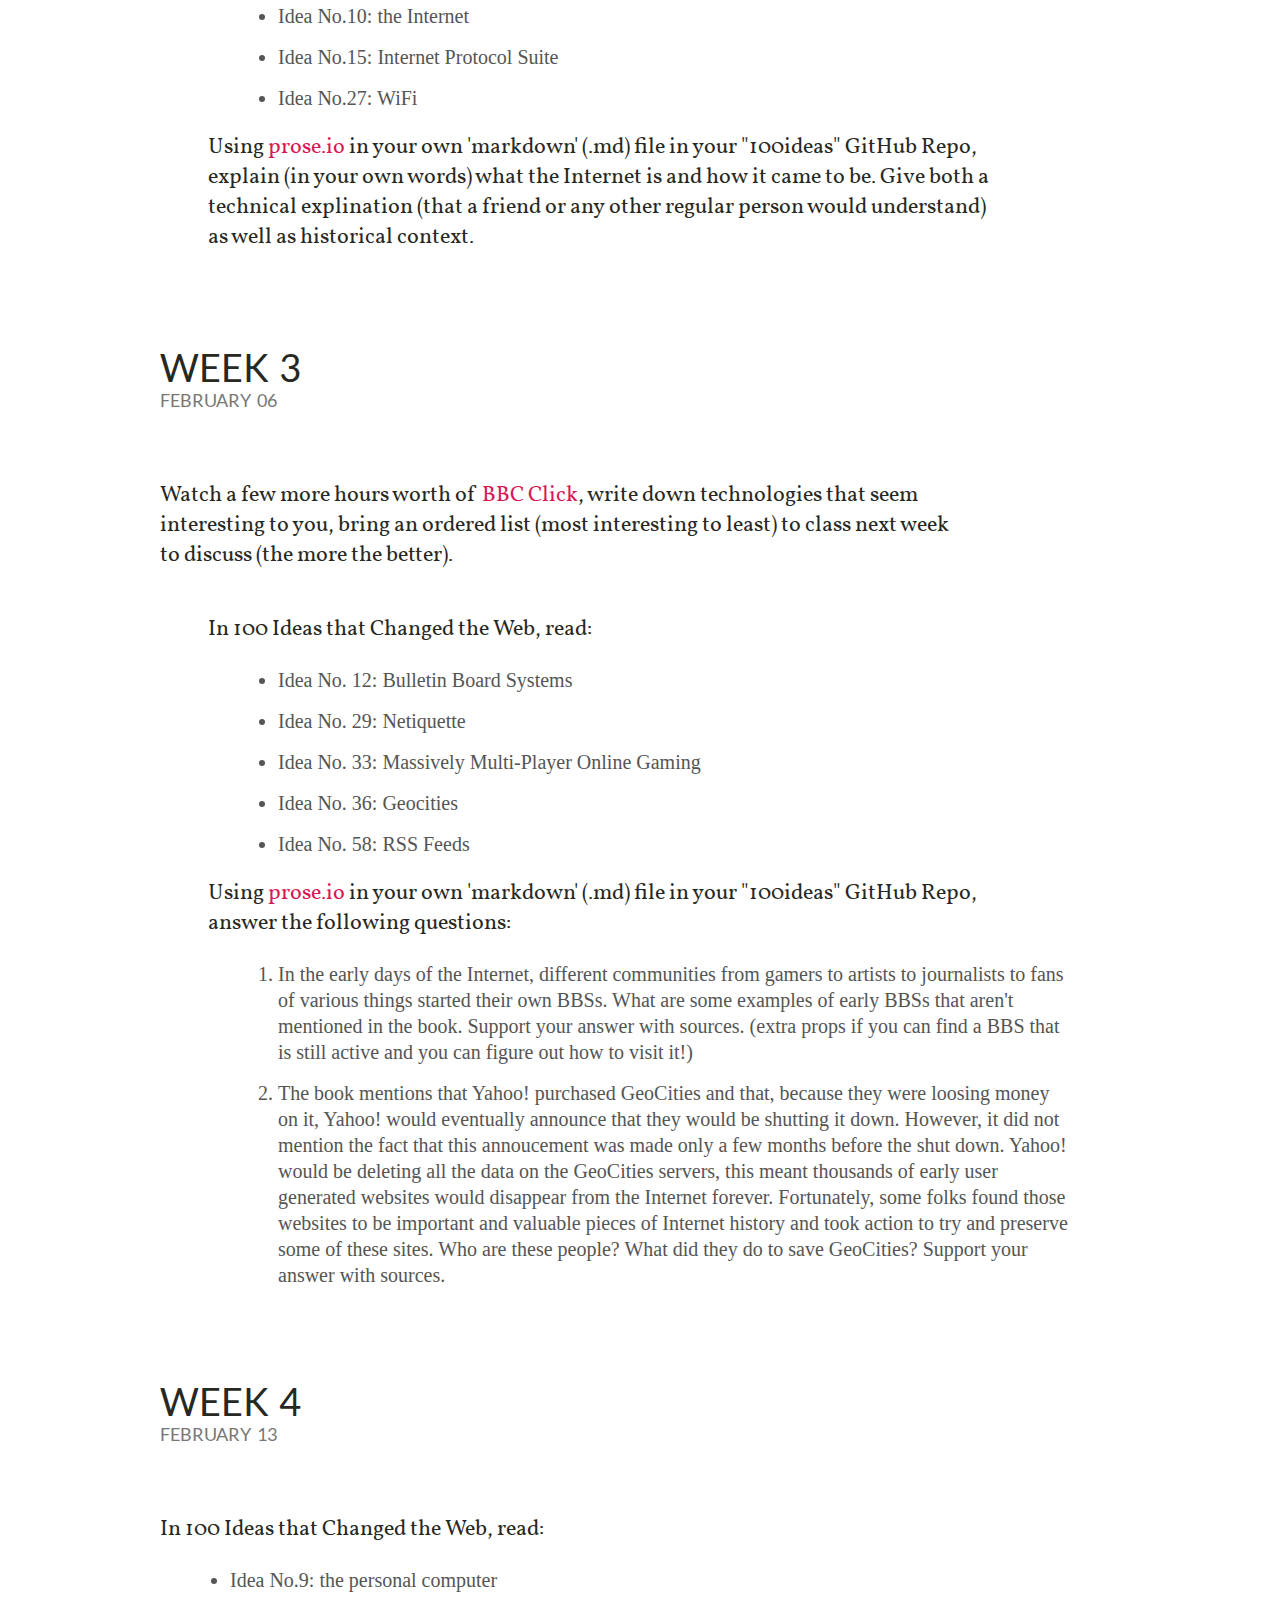
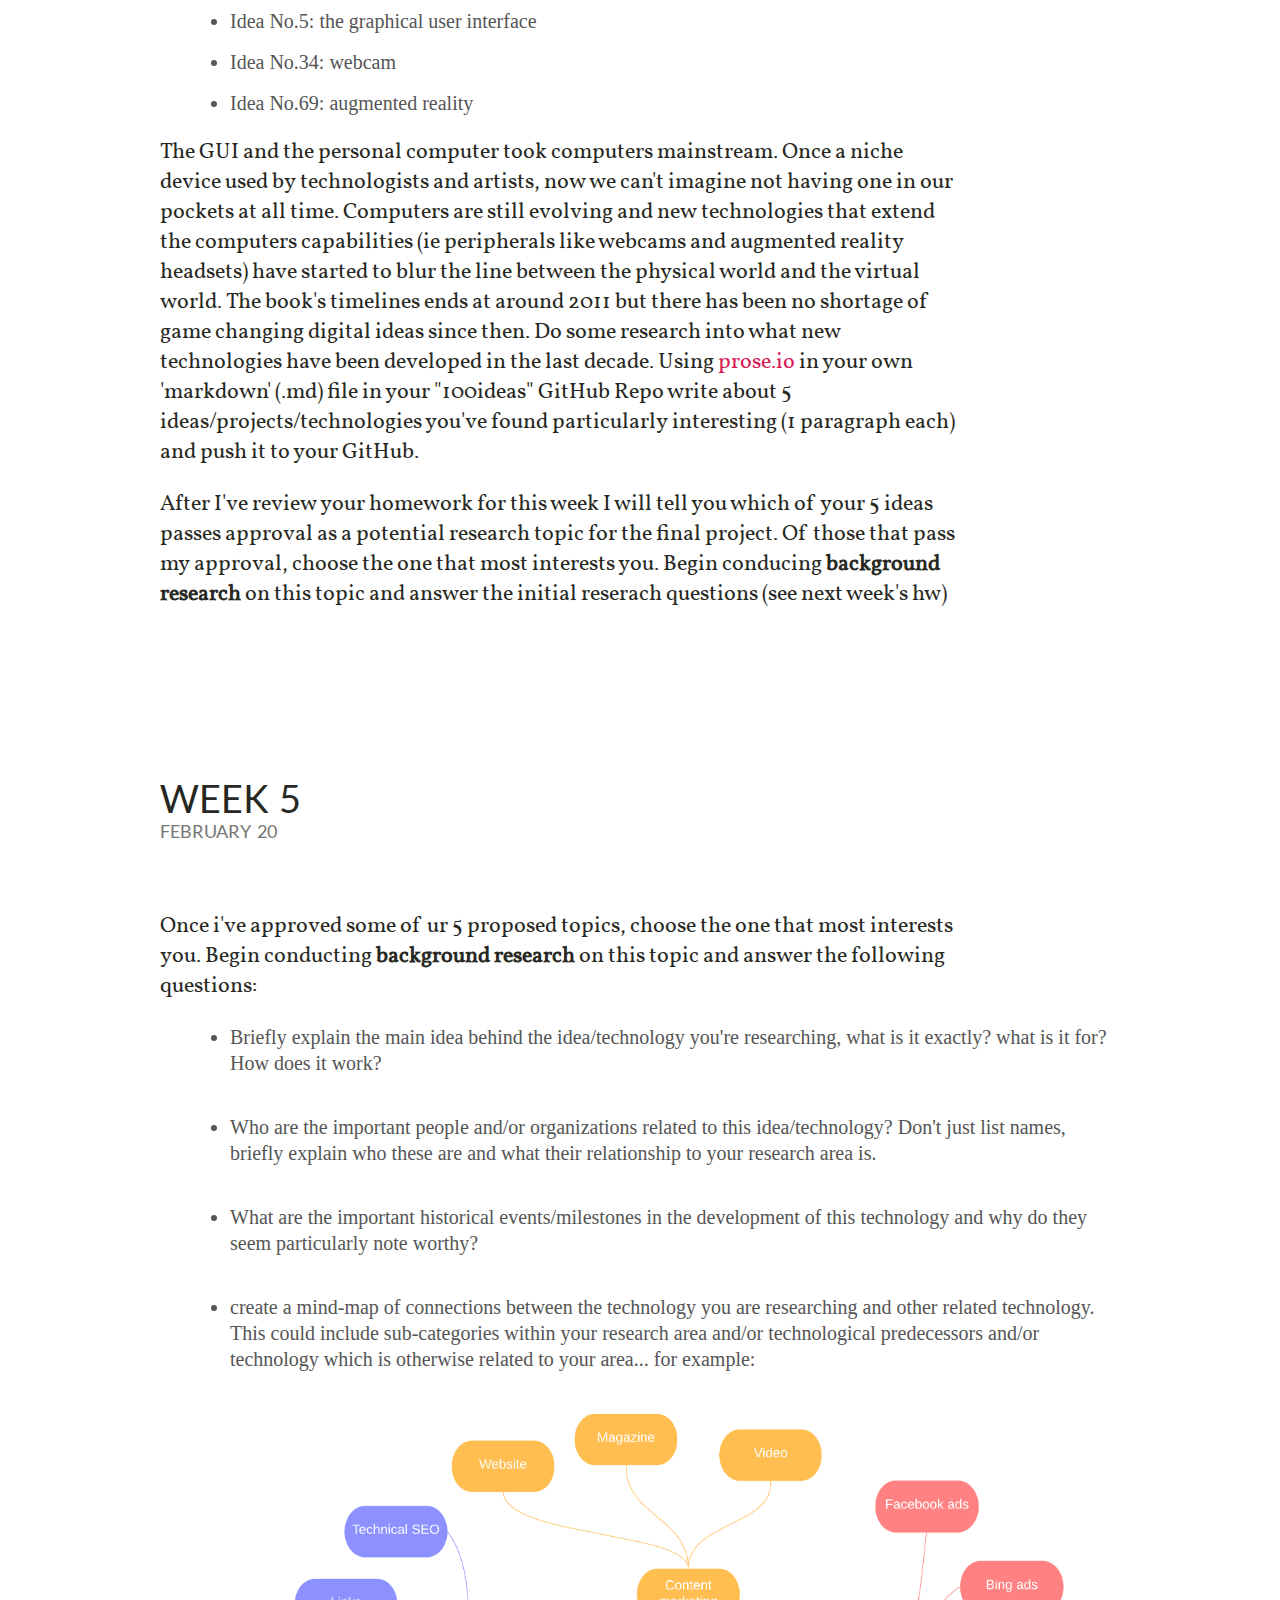
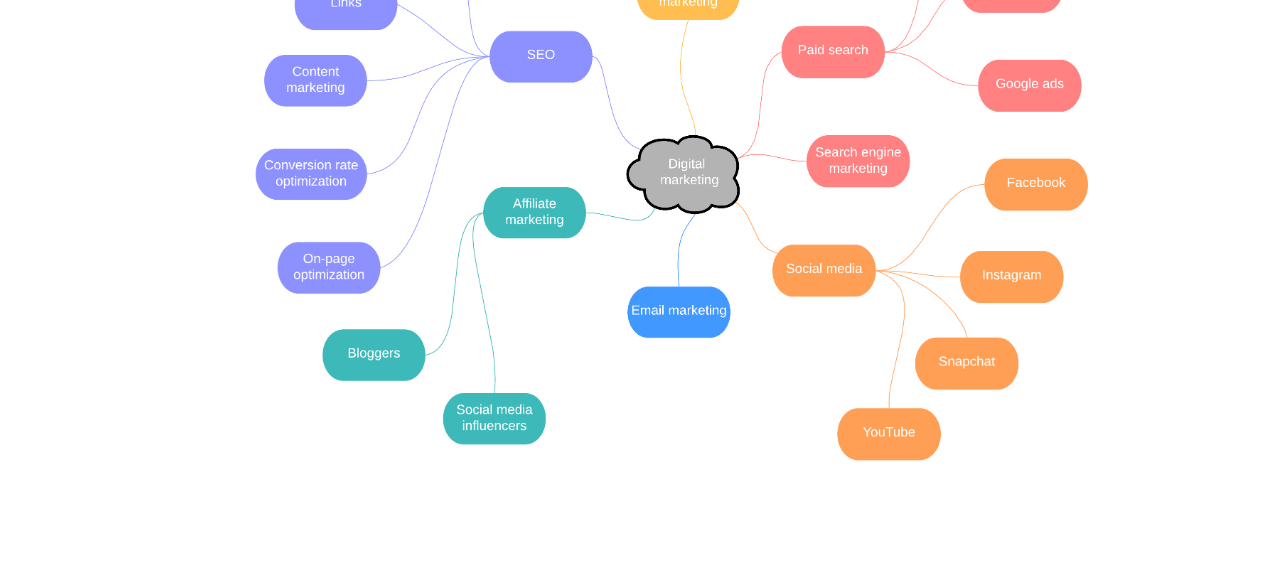
==== commit 5b1e50d9: "updated w5 hw" ====
--- a/homework.html
+++ b/homework.html
@@ -154,7 +154,24 @@
           The GUI and the personal computer took computers mainstream. Once a niche device used by technologists and artists, now we can't imagine not having one in our pockets at all time. Computers are still evolving and new technologies that extend the computers capabilities (ie peripherals like webcams and augmented reality headsets) have started to blur the line between the physical world and the virtual world. The book's timelines ends at around 2011 but there has been no shortage of game changing digital ideas since then. Do some research into what new technologies have been developed in the last decade. Using <a href="https://prose.io/" target="_blank">prose.io</a> in your own 'markdown' (.md) file in your "100ideas" GitHub Repo write about 5 ideas/projects/technologies you've found particularly interesting (1 paragraph each) and push it to your GitHub.
         </p>
         <p>
-          After I've review your homework for this week I will tell you which of your 5 ideas passes approval as a potential research topic for the final project. Of those that pass my approval, choose the one that most interests you. Begin conducing <b>background research</b> on this topic and answer the following questions (<b>due Feb 27th</b>):
+          After I've review your homework for this week I will tell you which of your 5 ideas passes approval as a potential research topic for the final project. Of those that pass my approval, choose the one that most interests you. Begin conducing <b>background research</b> on this topic and answer the initial reserach questions (see next week's hw)
+        </p>
+      </article>
+    </div>
+
+    <br><br><br><br>
+
+    <br><br><br><br>
+
+    <div class="section-header">
+      <h2 id="w1">week 5</h2>
+      <h3>February 20</h3>
+    </div>
+
+    <div class="container">
+      <article>
+        <p>
+          Once i've approved some of ur 5 proposed topics, choose the one that most interests you. Begin conducting <b>background research</b> on this topic and answer the following questions:
         </p>
         <ul>
           <li>Briefly explain the main idea behind the idea/technology you're researching, what is it exactly? what is it for? How does it work?</li><br>
@@ -170,7 +187,6 @@
       </article>
     </div>
 
-    <br><br><br><br>
 
 
   </section>
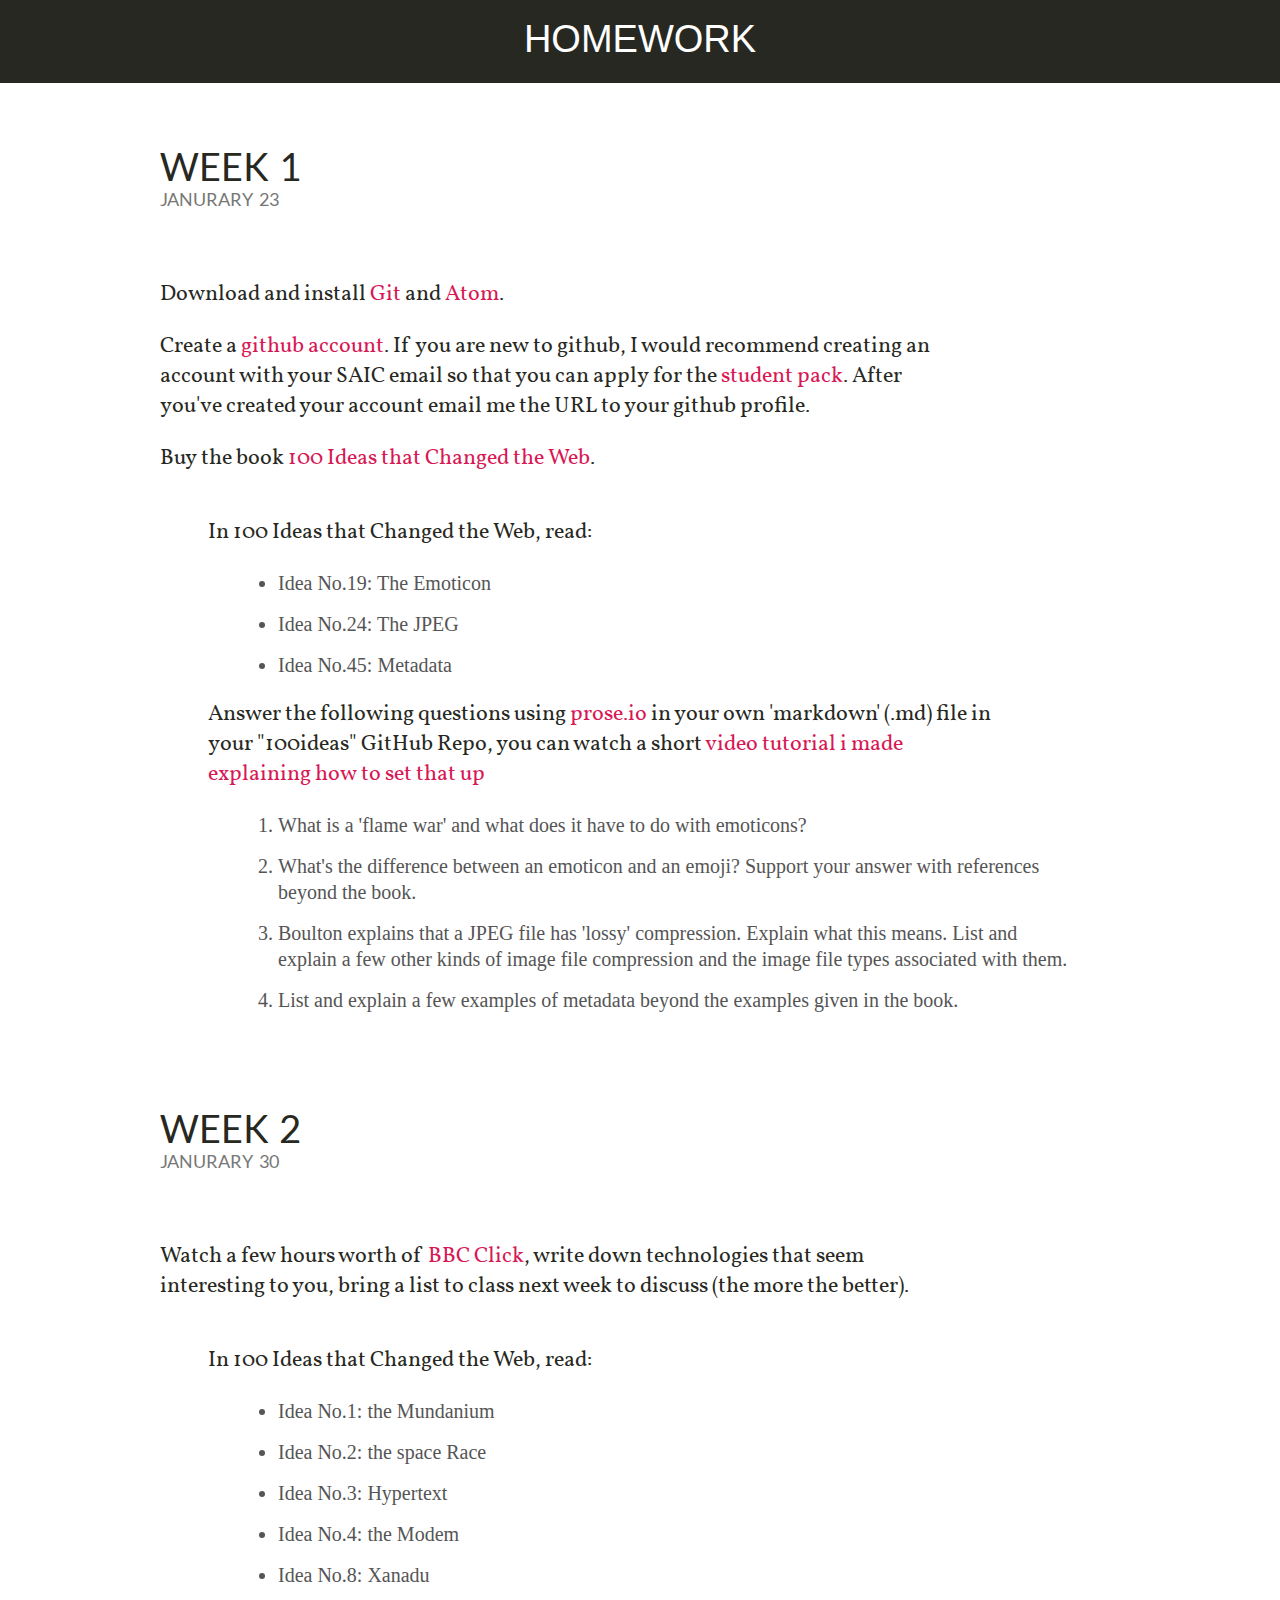
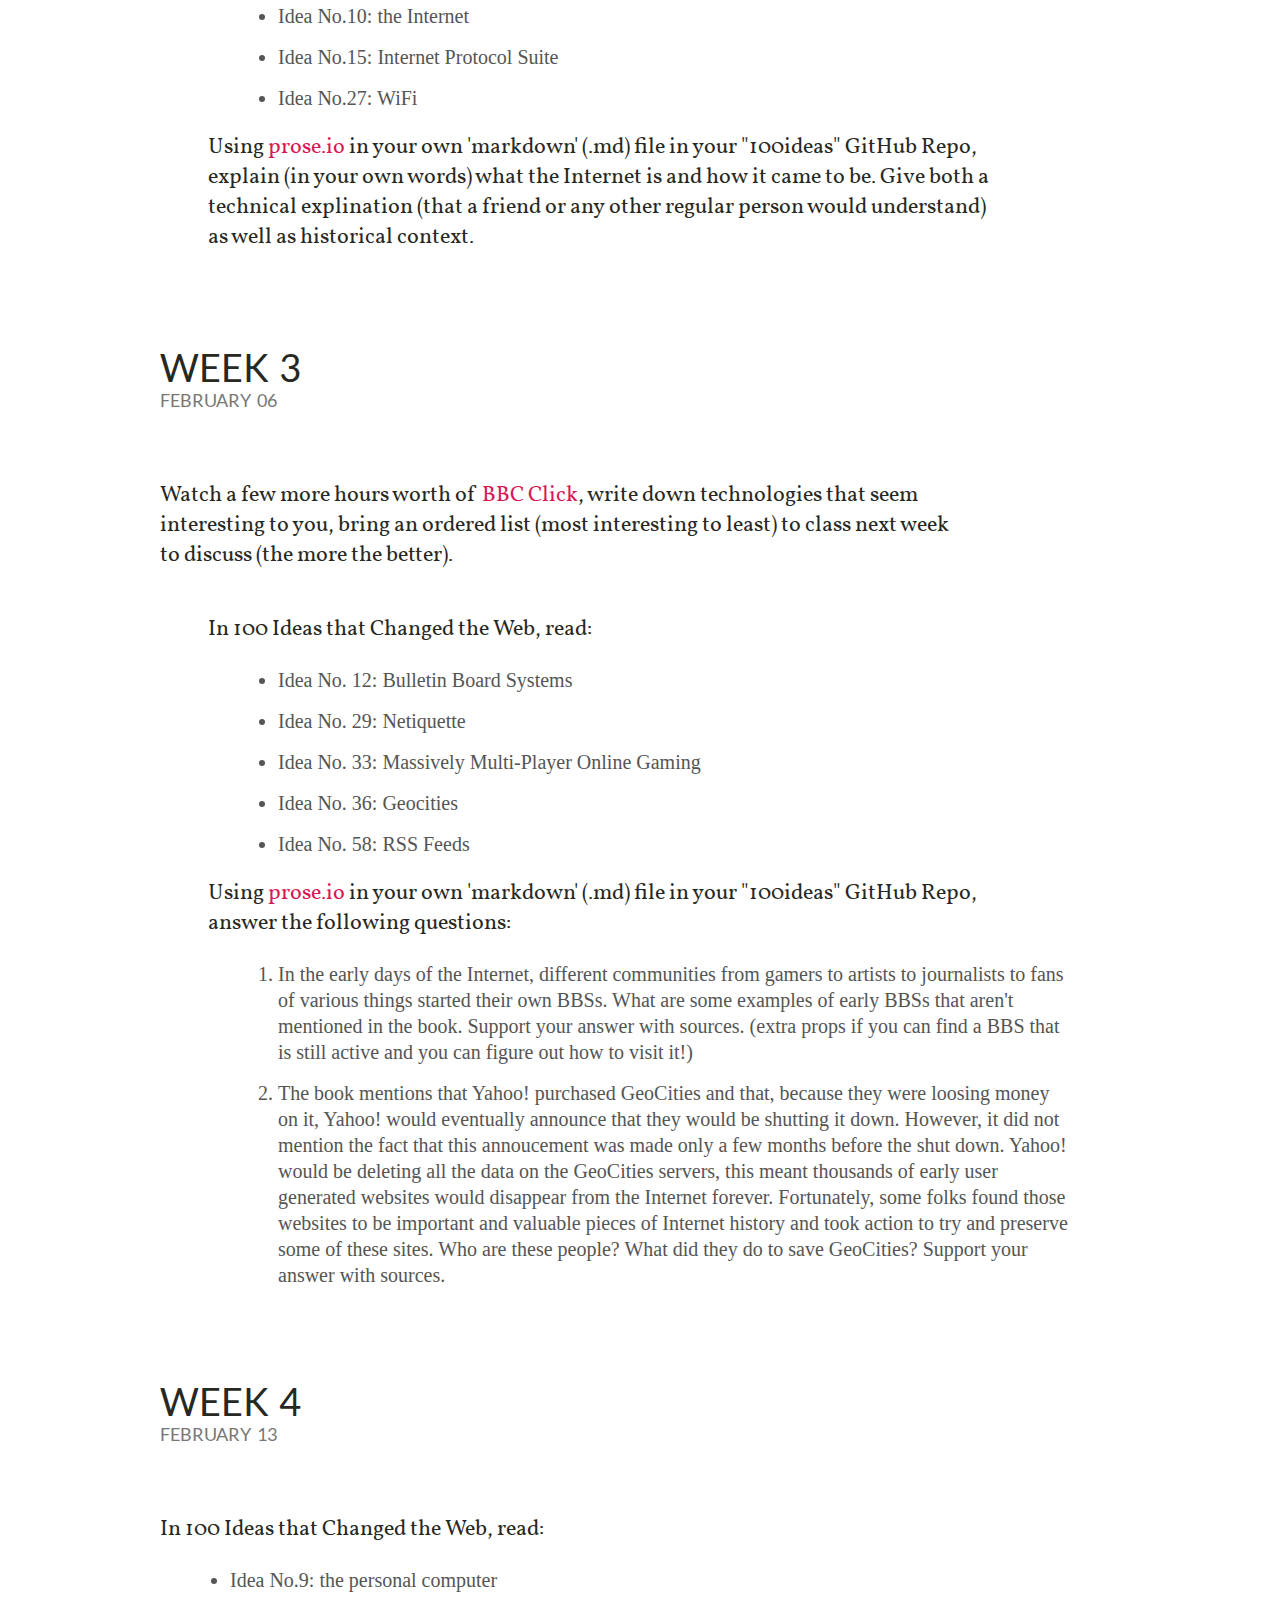
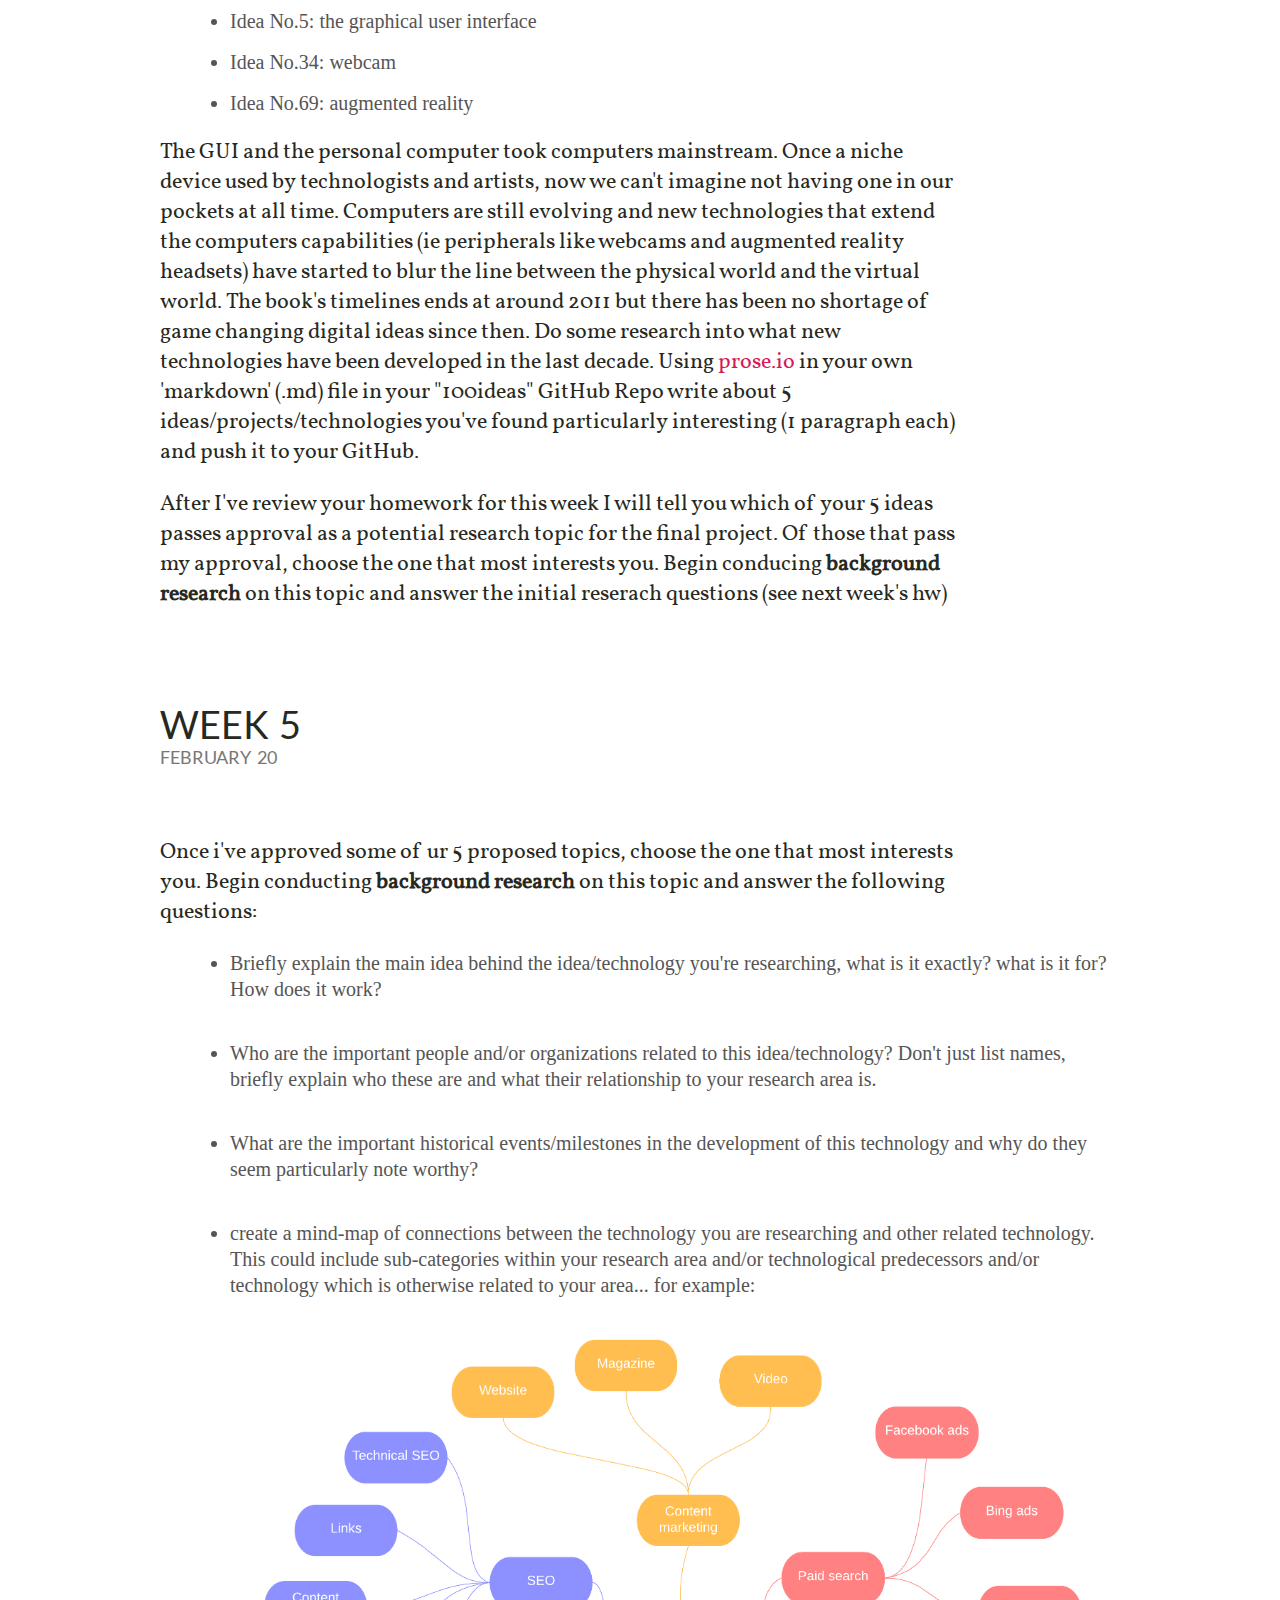
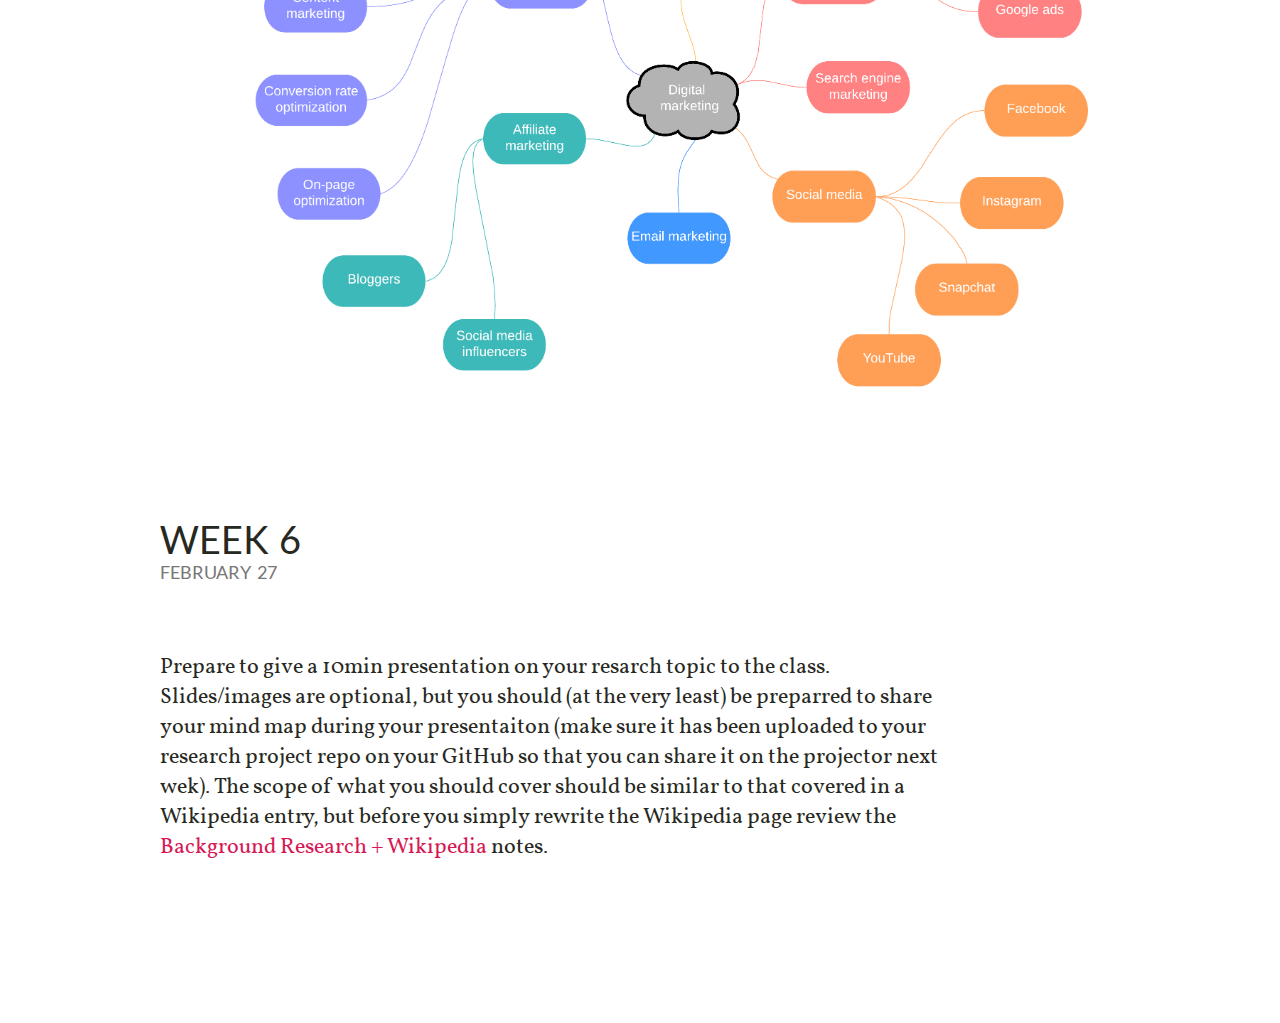
==== commit fef47542: "added w6 hw" ====
--- a/homework.html
+++ b/homework.html
@@ -161,8 +161,6 @@
 
     <br><br><br><br>
 
-    <br><br><br><br>
-
     <div class="section-header">
       <h2 id="w1">week 5</h2>
       <h3>February 20</h3>
@@ -187,7 +185,24 @@
       </article>
     </div>
 
-
+    <br><br><br><br>
+
+    <div class="section-header">
+      <h2 id="w1">week 6</h2>
+      <h3>February 27</h3>
+    </div>
+
+    <div class="container">
+      <article>
+        <p>
+          Prepare to give a 10min presentation on your resarch topic to the class. Slides/images are optional, but you should (at the very least) be preparred to share your mind map during your presentaiton (make sure it has been uploaded to your research project repo on your GitHub so that you can share it on the projector next wek). The scope of what you should cover should be similar to that covered in a Wikipedia entry, but before you simply rewrite the Wikipedia page review the <a href="https://github.com/M3T4MEDIA/notes/blob/master/wikipedia/README.md" target="_blank">Background Research + Wikipedia</a> notes.
+        </p>
+      </article>
+    </div>
+
+    <br><br><br><br>
+
+    
 
   </section>
 
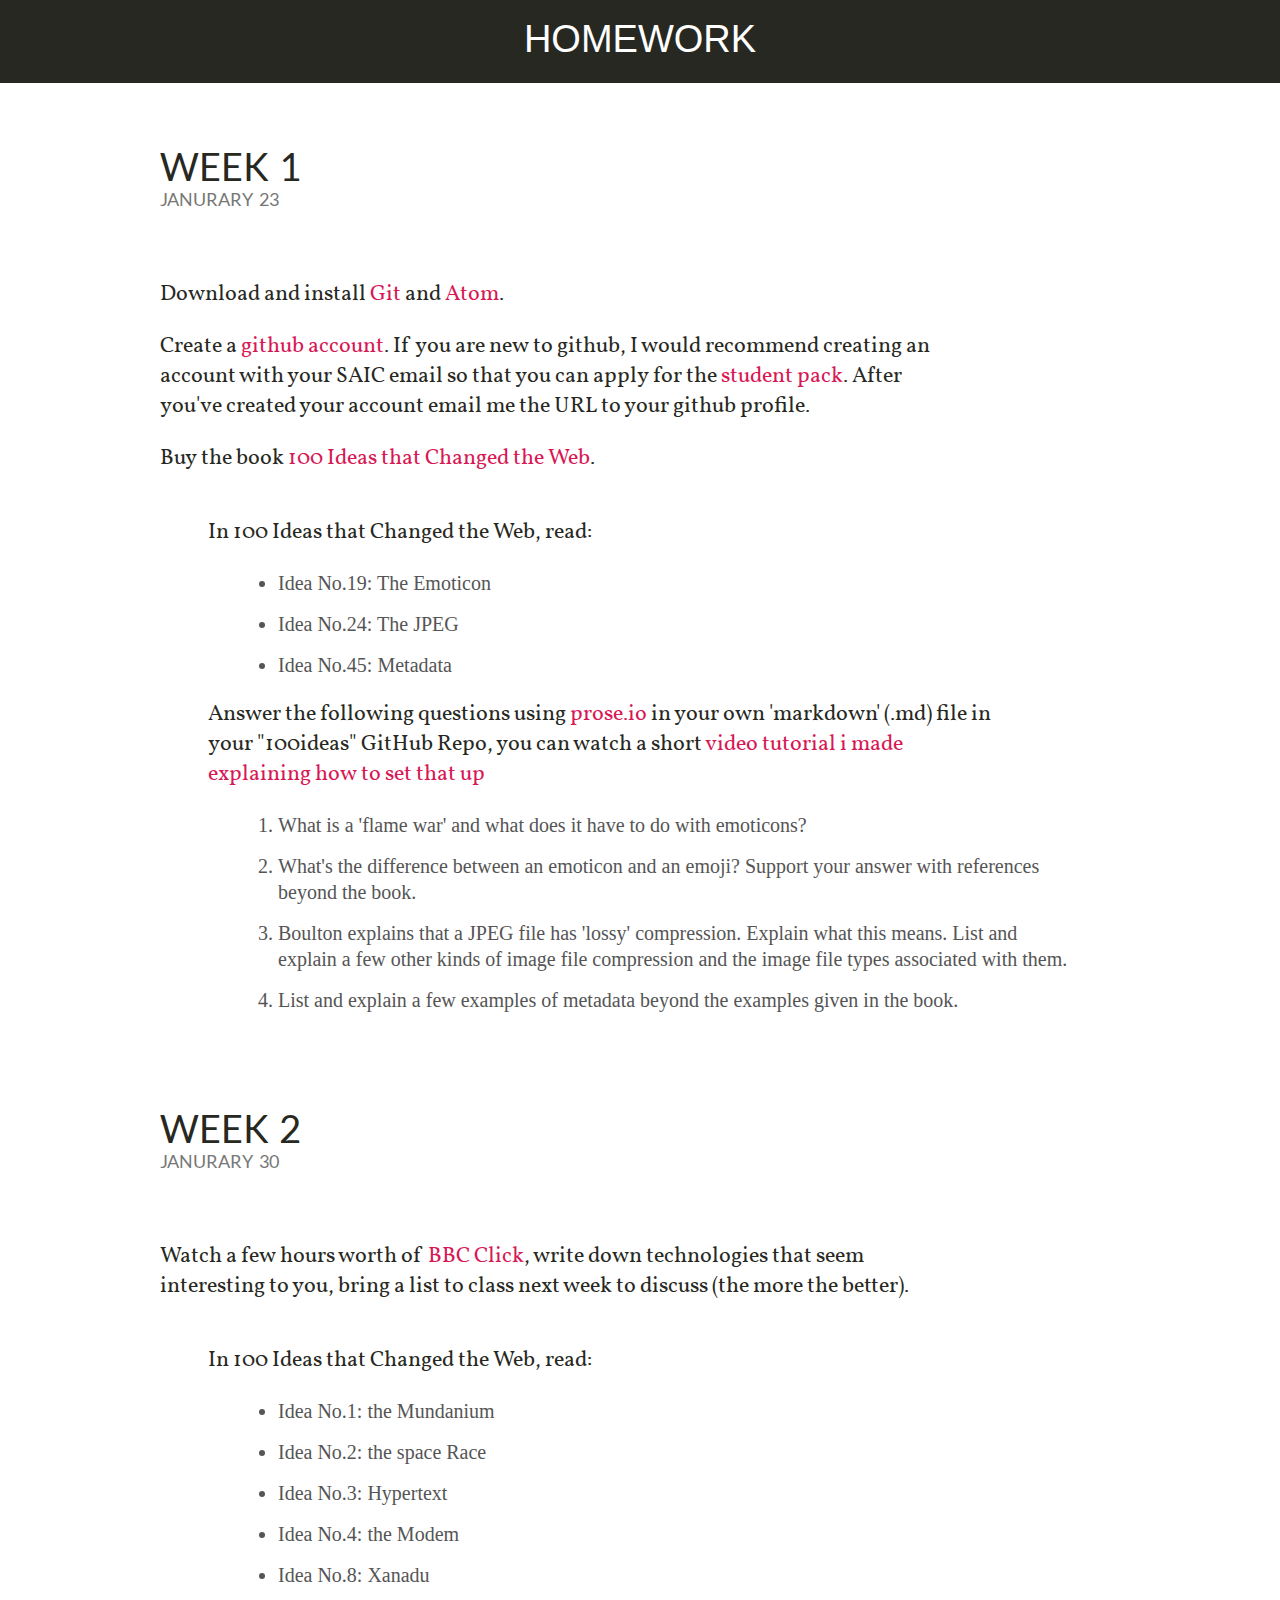
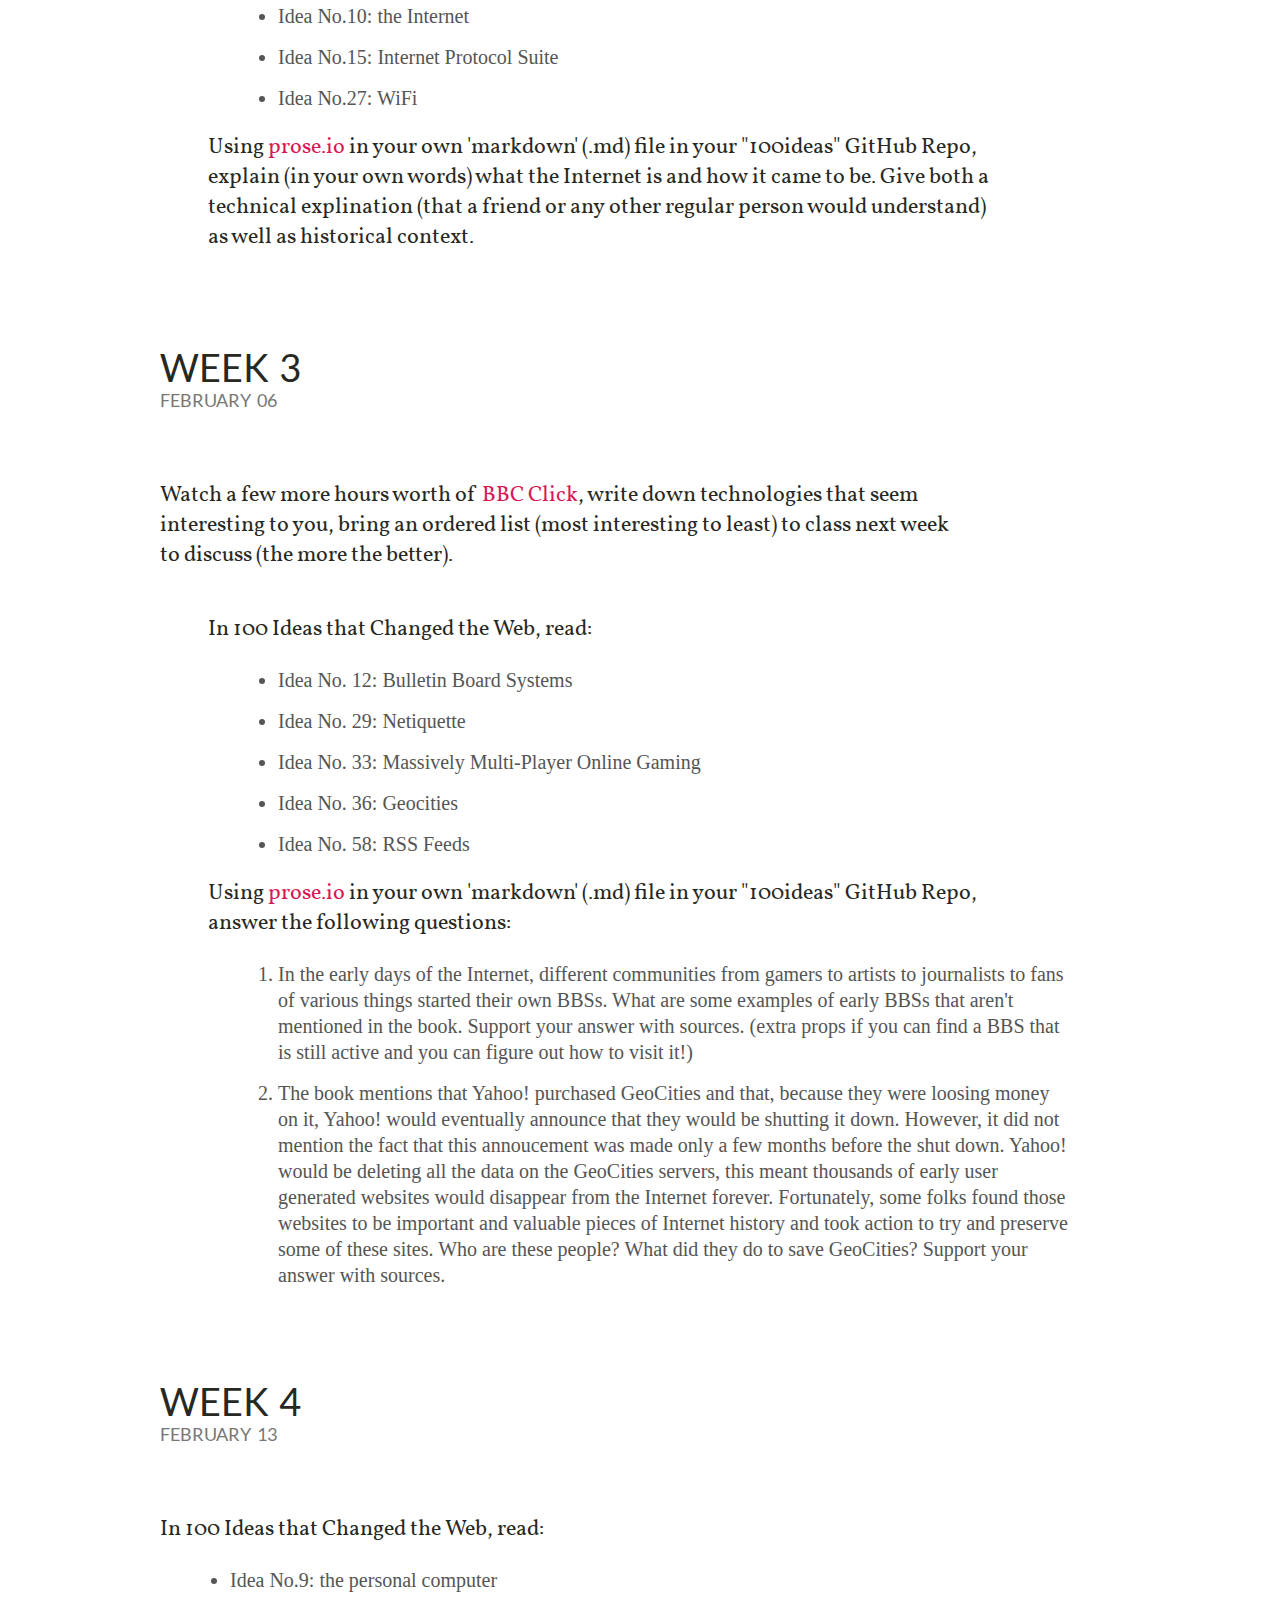
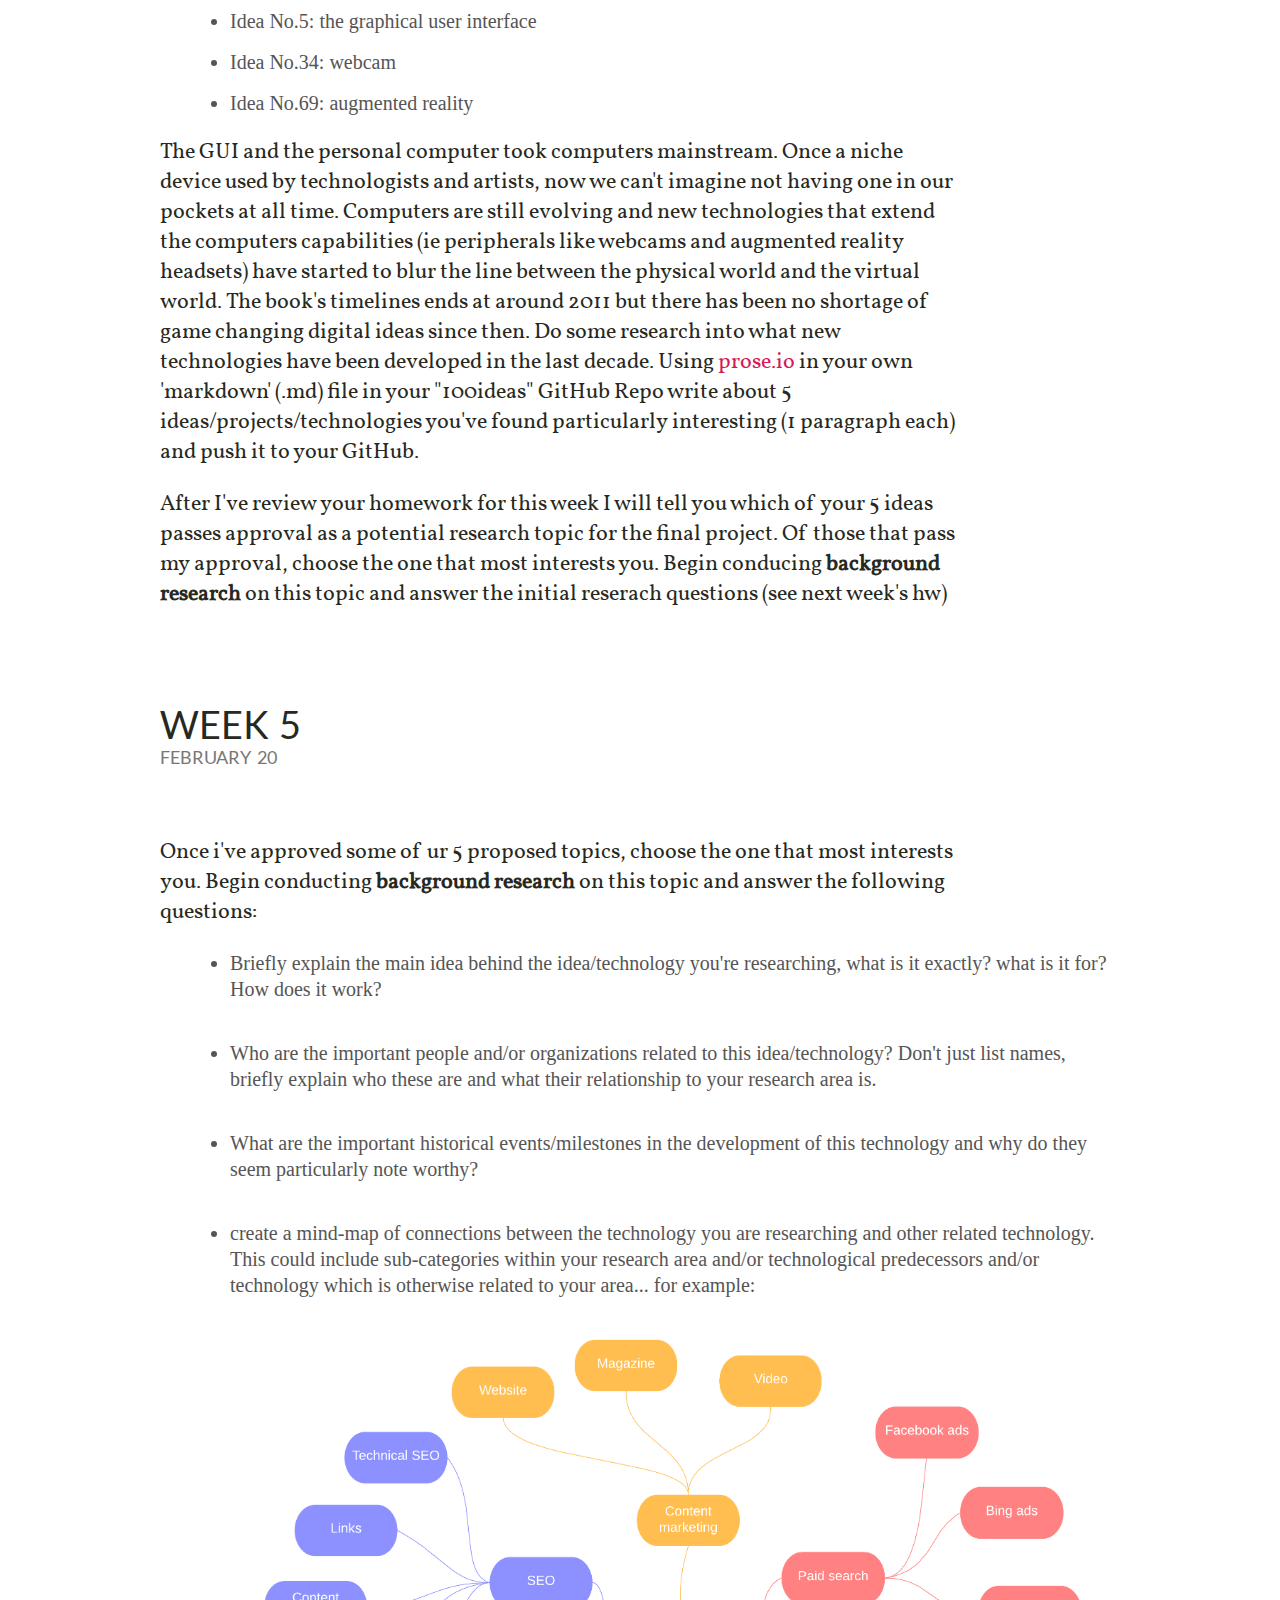
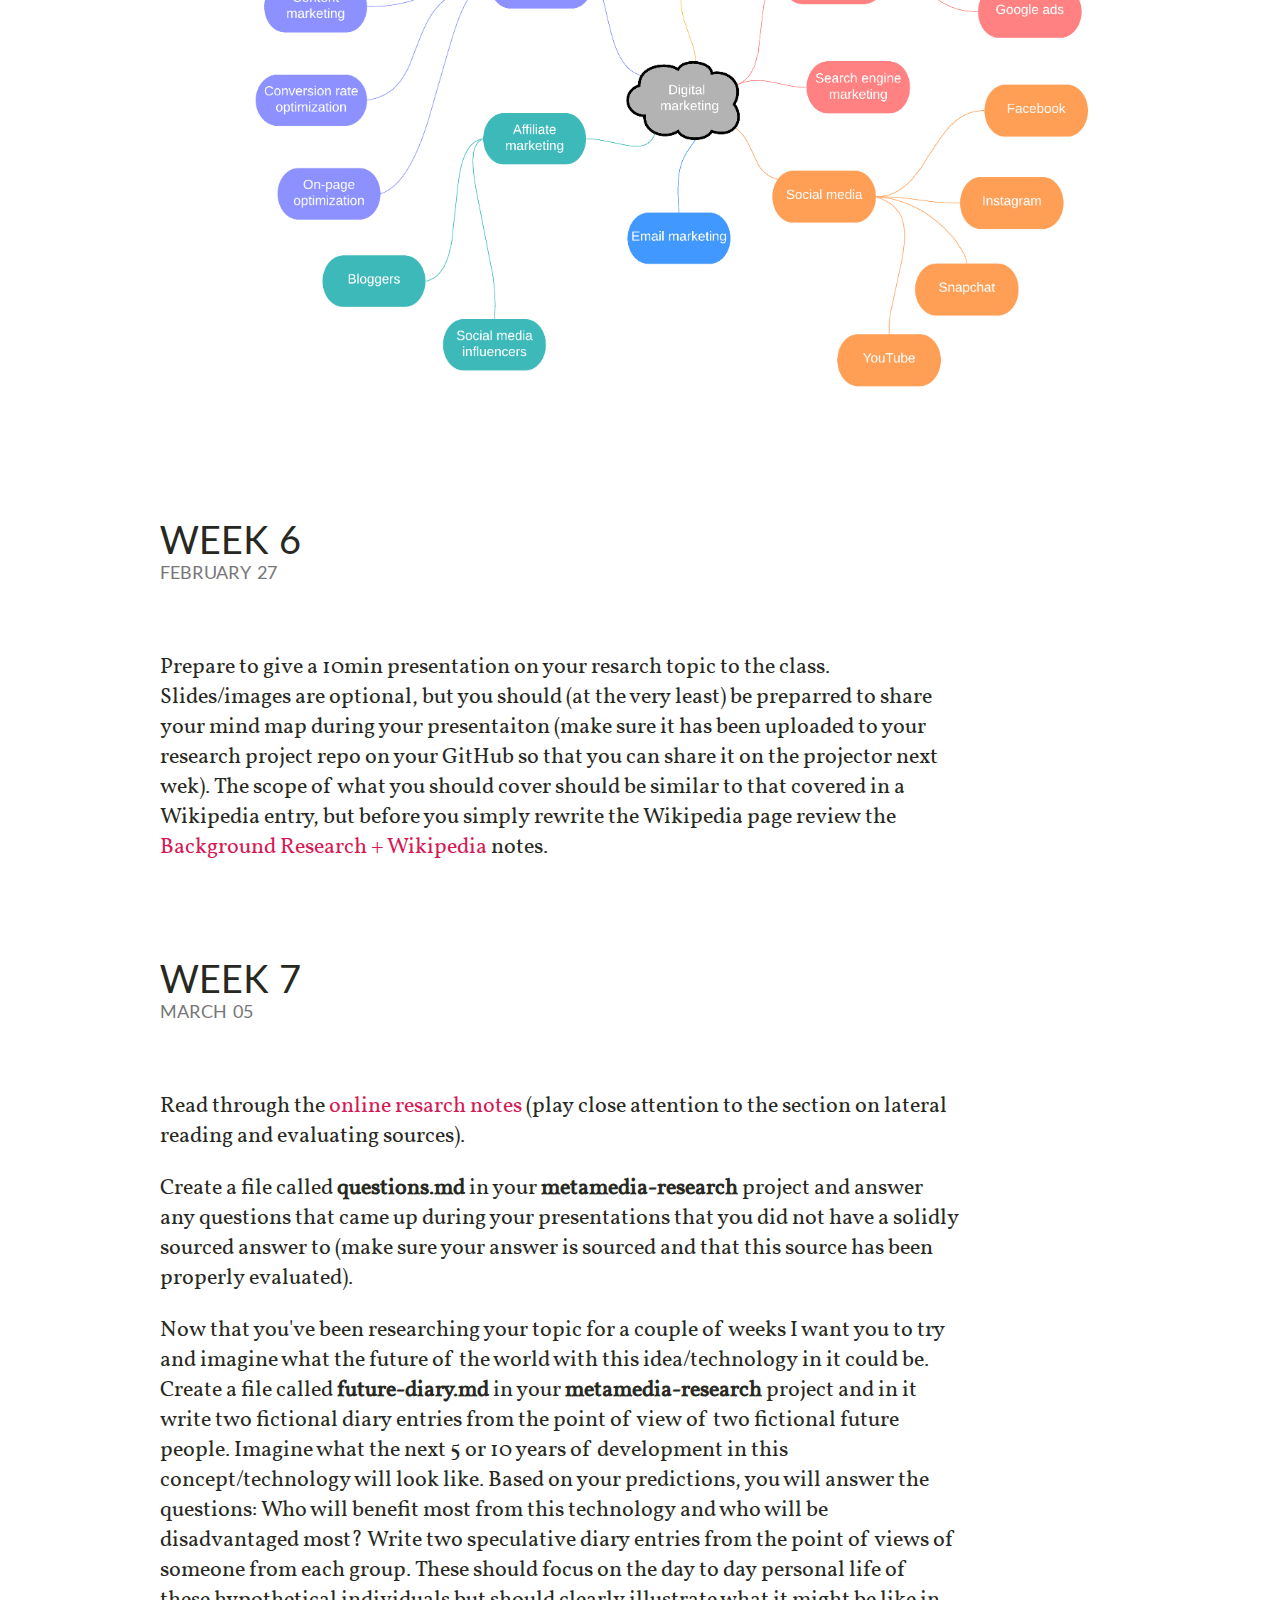
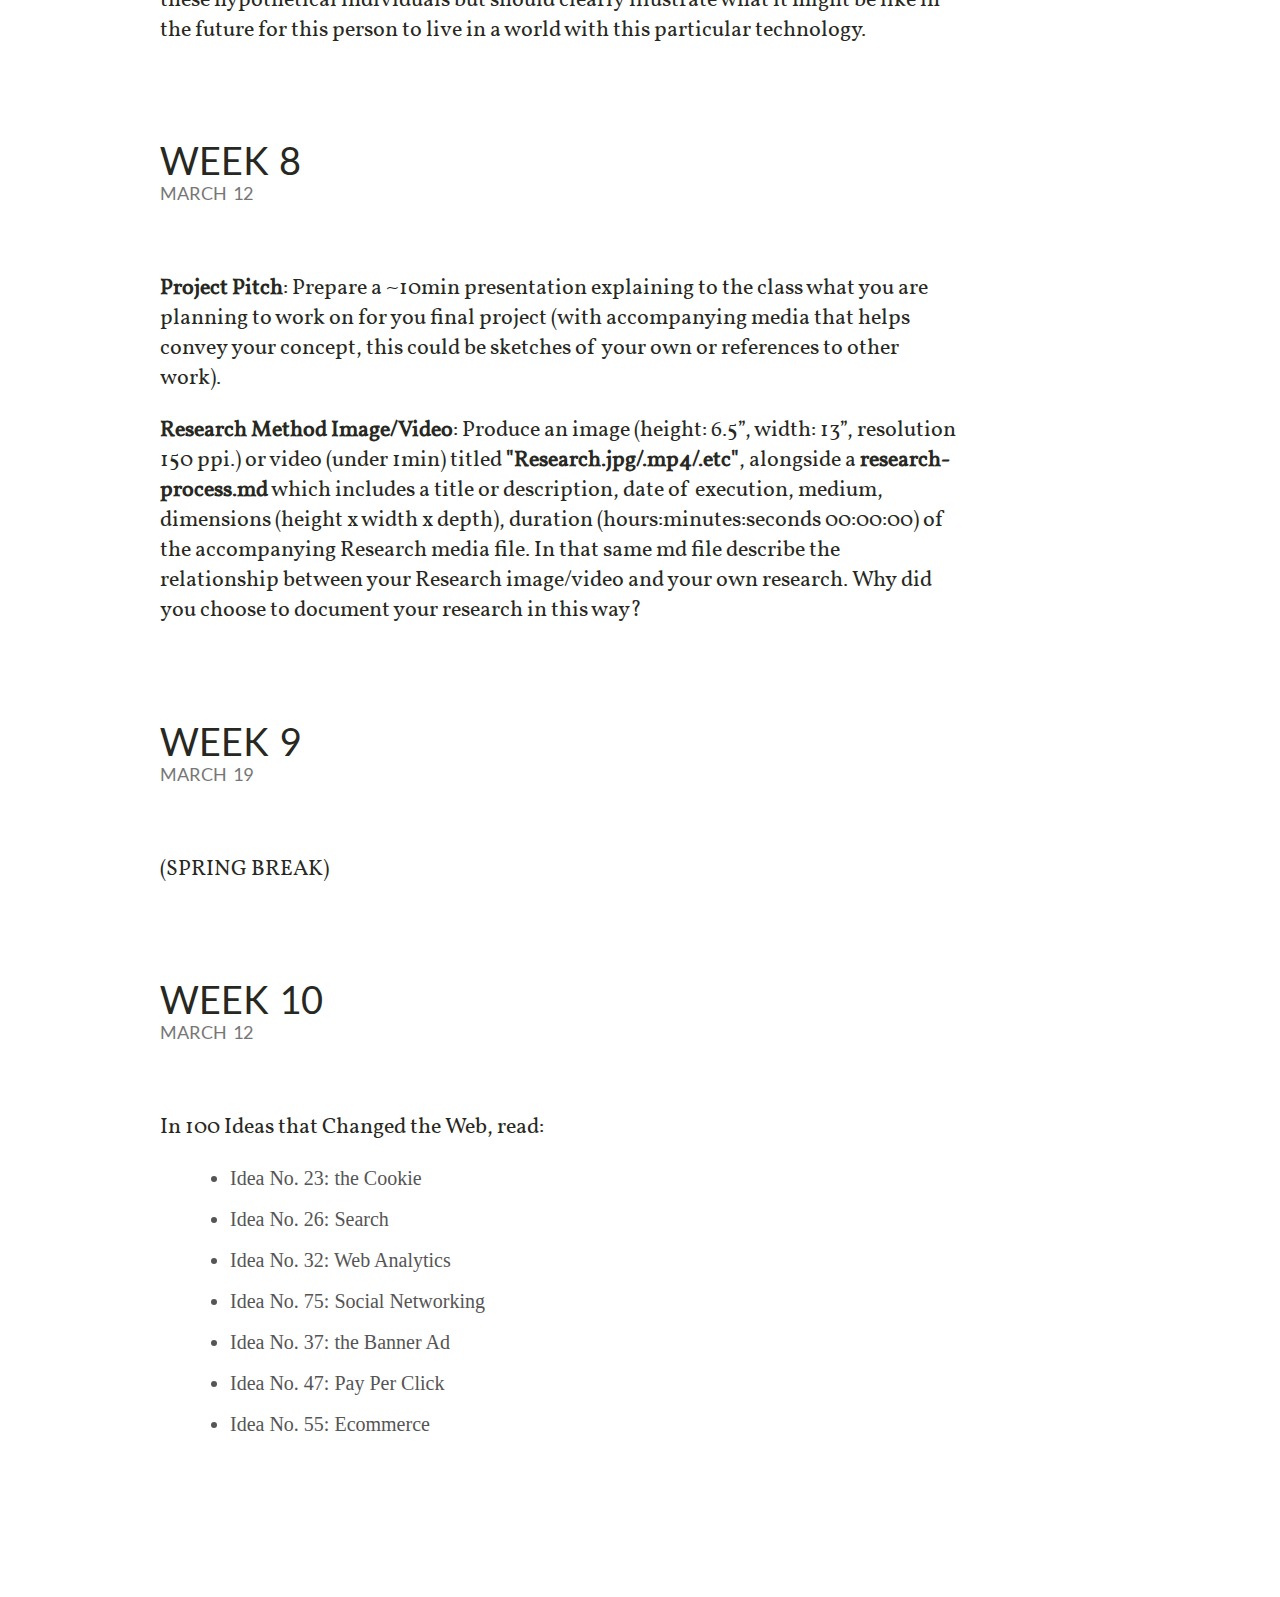
==== commit ff97bb7d: "added hw" ====
--- a/homework.html
+++ b/homework.html
@@ -202,7 +202,90 @@
 
     <br><br><br><br>
 
-    
+
+    <div class="section-header">
+      <h2 id="w1">week 7</h2>
+      <h3>March 05</h3>
+    </div>
+
+    <div class="container">
+      <article>
+        <p>
+          Read through the <a href="https://github.com/M3T4MEDIA/notes/tree/master/online_research" target="_blank">online resarch notes</a> (play close attention to the section on lateral reading and evaluating sources).
+        </p>
+        <p>
+          Create a file called <b>questions.md</b> in your <b>metamedia-research</b> project and answer any questions that came up during your presentations that you did not have a solidly sourced answer to (make sure your answer is sourced and that this source has been properly evaluated).
+        </p>
+        <p>
+          Now that you've been researching your topic for a couple of weeks I want you to try and imagine what the future of the world with this idea/technology in it could be. Create a file called <b>future-diary.md</b> in your <b>metamedia-research</b> project and in it write two fictional diary entries from the point of view of two fictional future people. Imagine what the next 5 or 10 years of development in this concept/technology will look like. Based on your predictions, you will answer the questions: Who will benefit most from this technology and who will be disadvantaged most? Write two speculative diary entries from the point of views of someone from each group. These should focus on the day to day personal life of these hypothetical individuals but should clearly illustrate what it might be like in the future for this person to live in a world with this particular technology.
+        </p>
+      </article>
+    </div>
+
+    <br><br><br><br>
+
+
+    <div class="section-header">
+      <h2 id="w1">week 8</h2>
+      <h3>March 12</h3>
+    </div>
+
+    <div class="container">
+      <article>
+        <p>
+          <b>Project Pitch</b>: Prepare a ~10min presentation explaining to the class what you are planning to work on for you final project (with accompanying media that helps convey your concept, this could be sketches of your own or references to other work).
+        </p>
+        <p>
+          <b>Research Method Image/Video</b>: Produce an image (height: 6.5”, width: 13”, resolution 150 ppi.) or video (under 1min) titled <b>"Research.jpg/.mp4/.etc"</b>, alongside a <b>research-process.md</b> which includes a title or description, date of execution, medium, dimensions (height x width x depth), duration (hours:minutes:seconds 00:00:00) of the accompanying Research media file. In that same md file describe the relationship between your Research image/video and your own research. Why did you choose to document your research in this way?
+        </p>
+      </article>
+    </div>
+
+    <br><br><br><br>
+
+    <div class="section-header">
+      <h2 id="w1">week 9</h2>
+      <h3>March 19</h3>
+    </div>
+
+    <div class="container">
+      <article>
+        <p>
+          (SPRING BREAK)
+        </p>
+      </article>
+    </div>
+
+    <br><br><br><br>
+
+
+    <div class="section-header">
+      <h2 id="w1">week 10</h2>
+      <h3>March 12</h3>
+    </div>
+
+    <div class="container">
+      <article>
+        <p>
+          <article>
+            <p>In 100 Ideas that Changed the Web, read:</p>
+            <ul>
+              <li>Idea No. 23: the Cookie</li>
+              <li>Idea No. 26: Search</li>
+              <li>Idea No. 32: Web Analytics</li>
+              <li>Idea No. 75: Social Networking</li>
+              <li>Idea No. 37: the Banner Ad</li>
+              <li>Idea No. 47: Pay Per Click</li>
+              <li>Idea No. 55: Ecommerce</li>
+            </ul>
+          </article>
+        </p>
+      </article>
+    </div>
+
+    <br><br><br><br>
+
+
 
   </section>
 
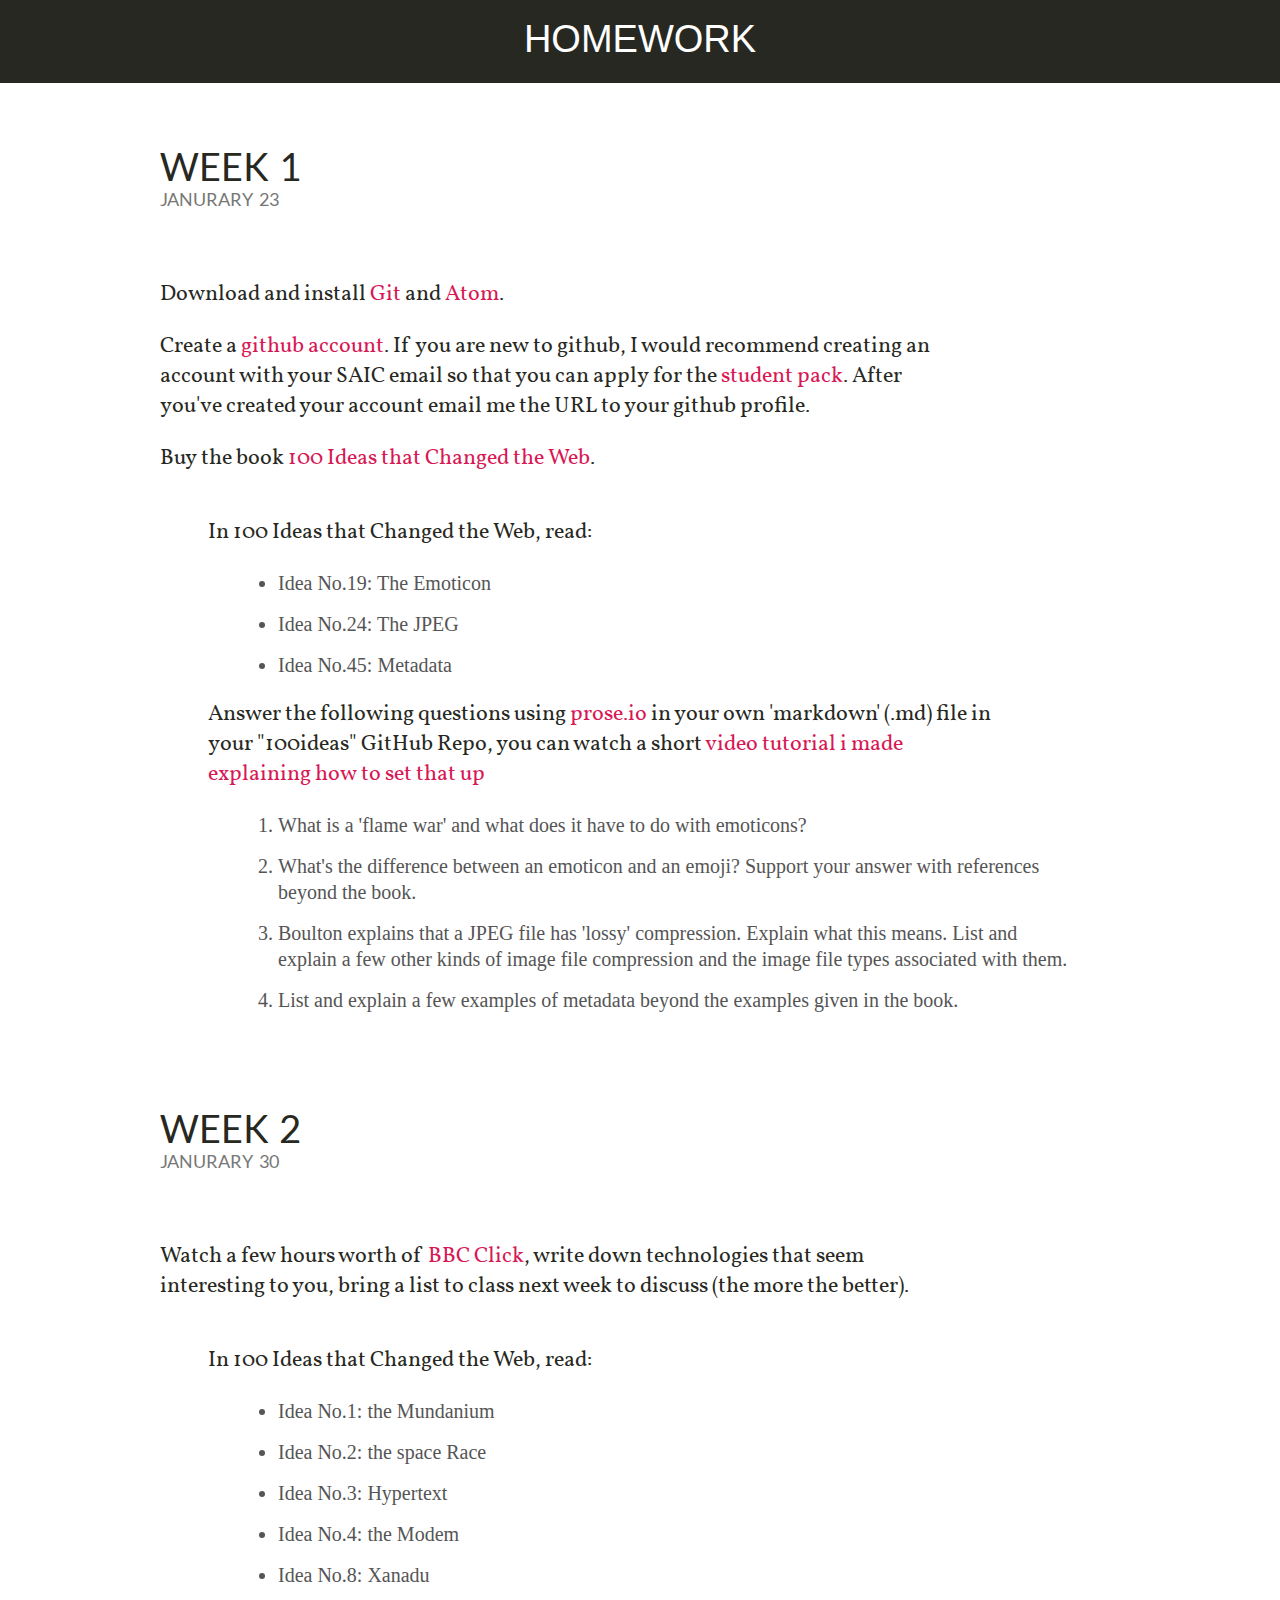
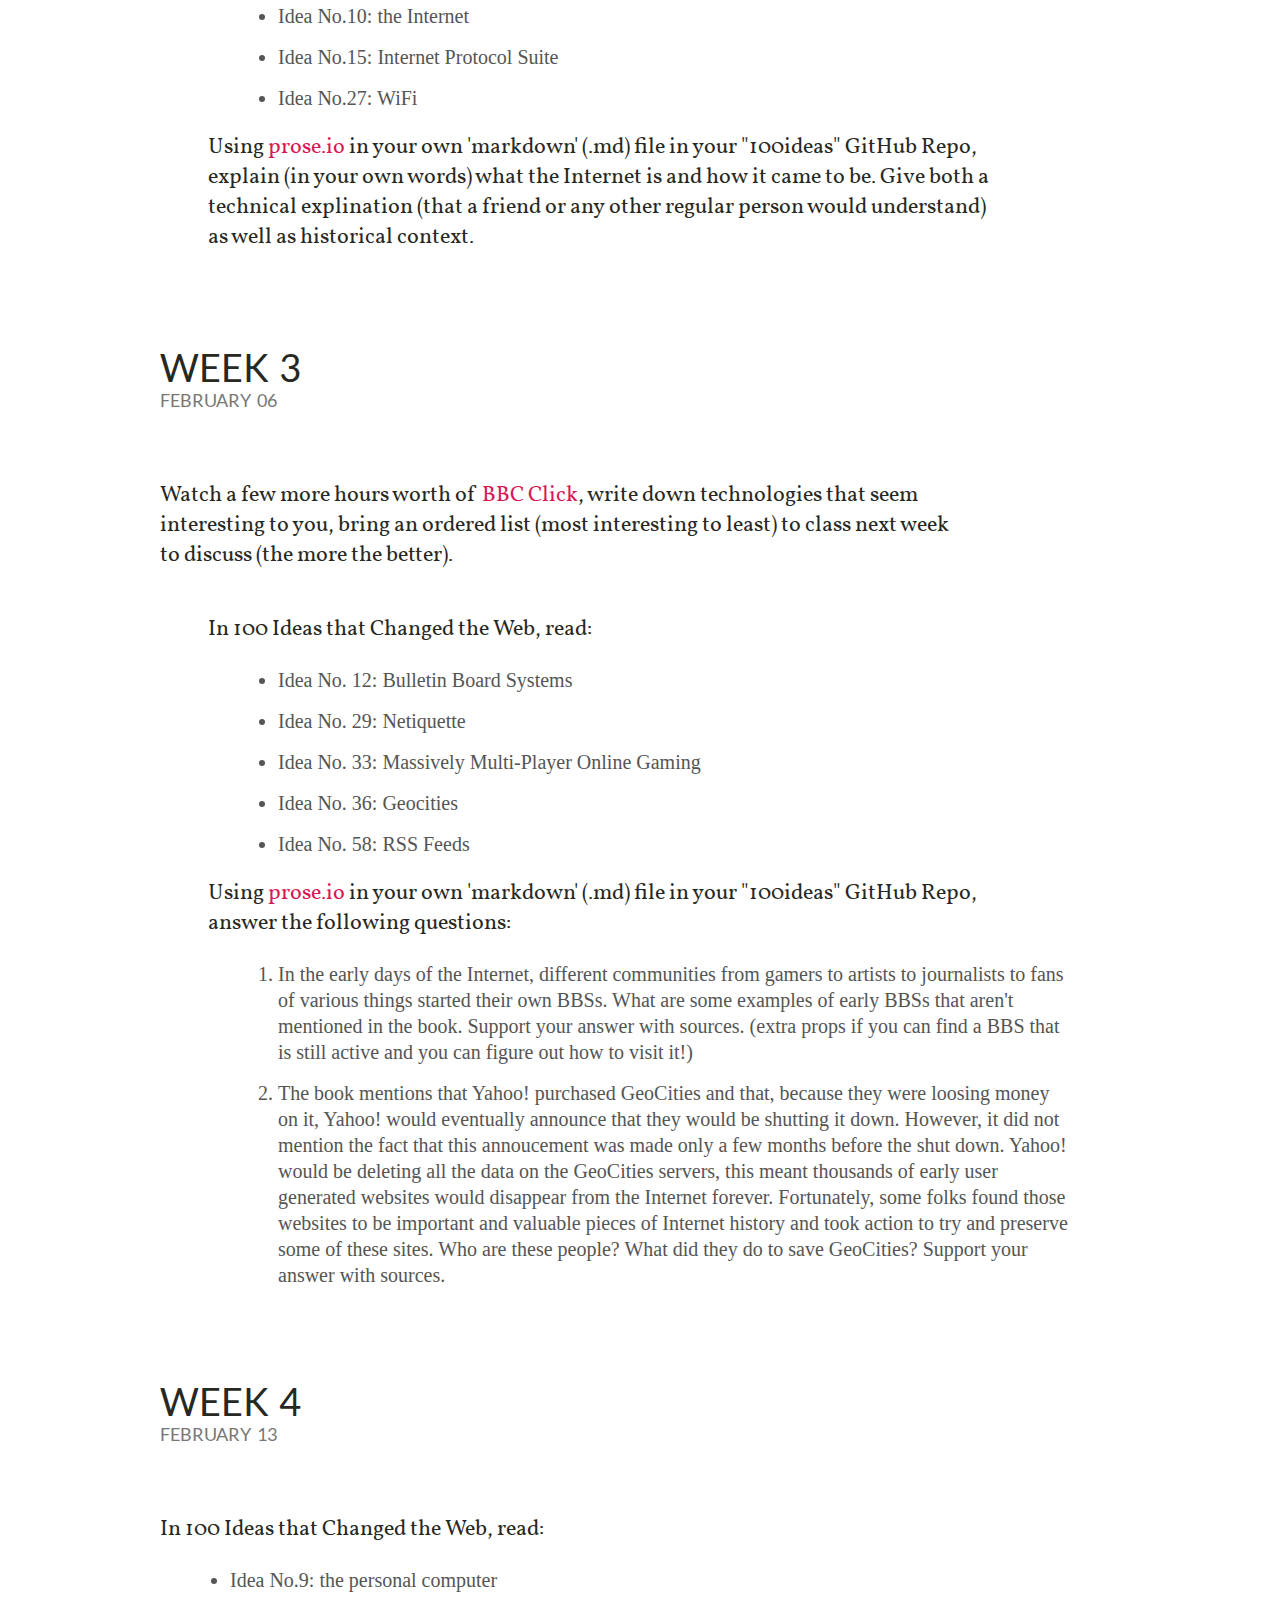
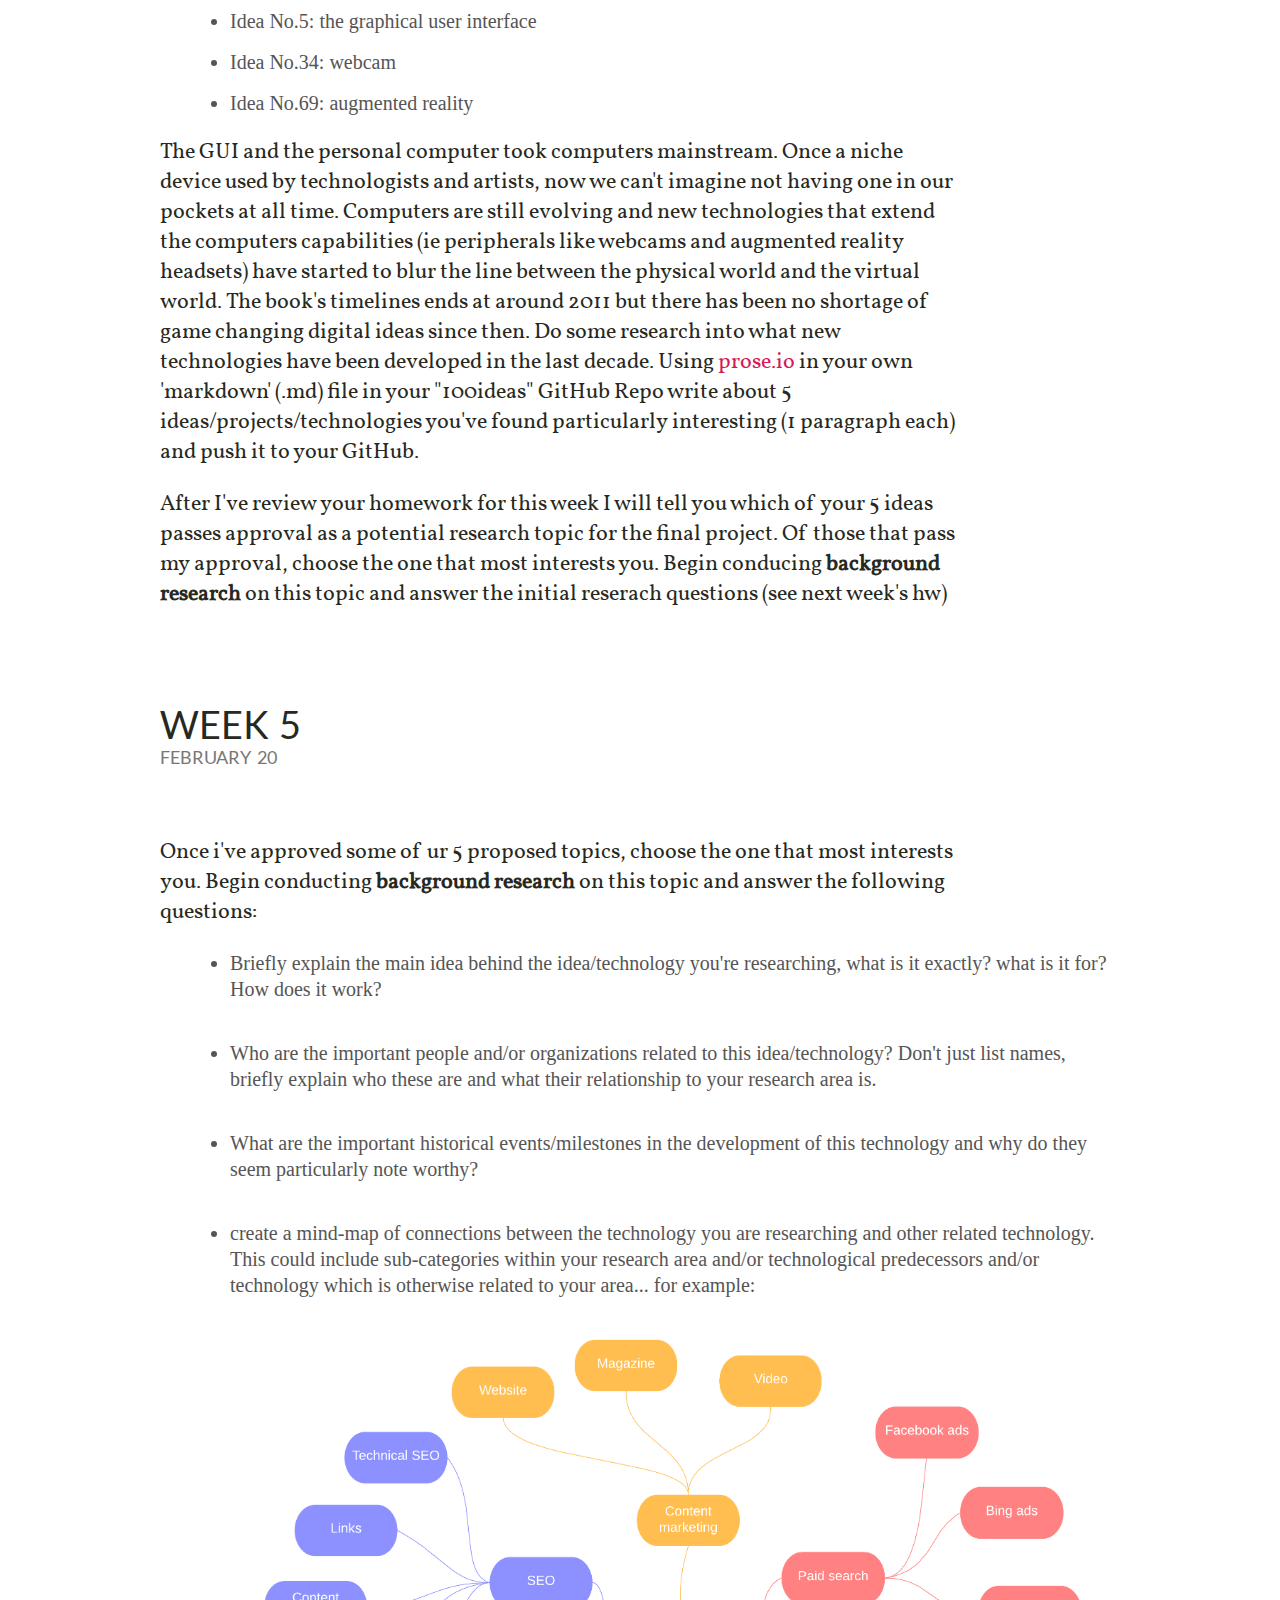
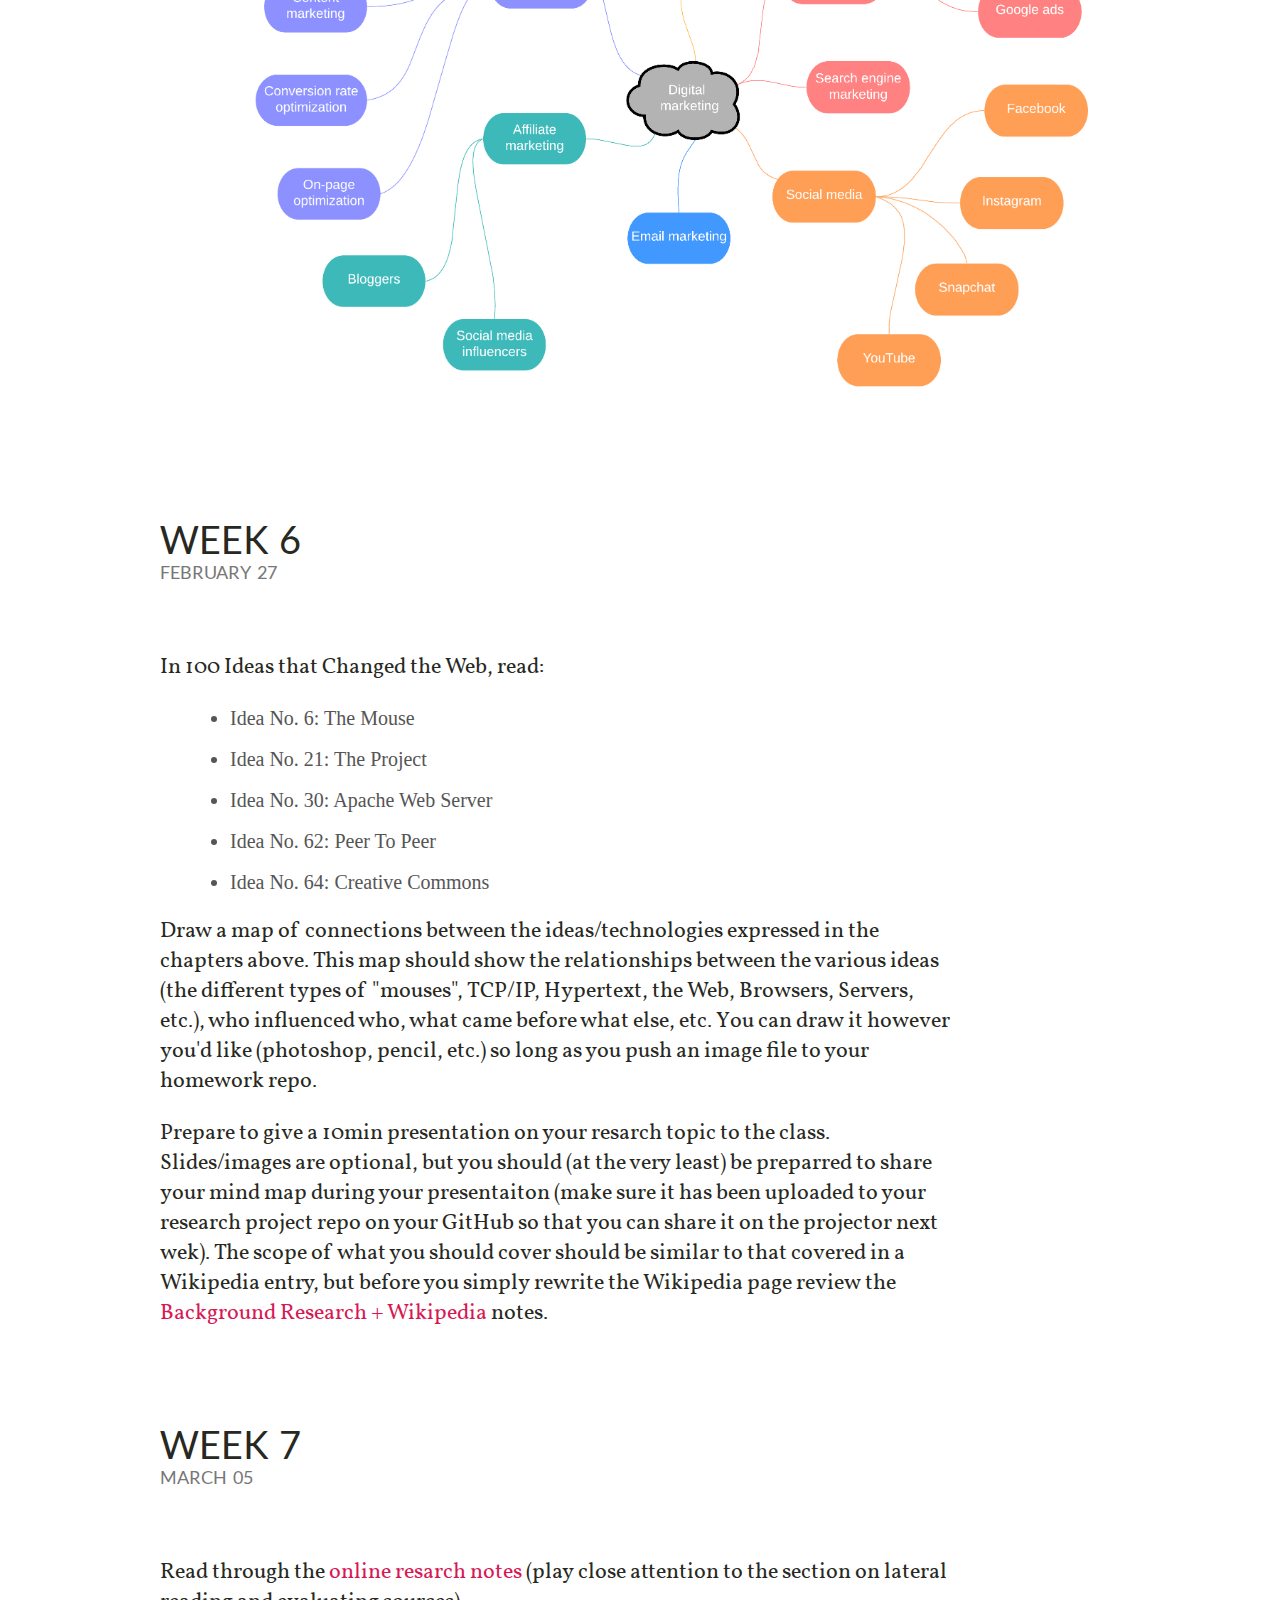
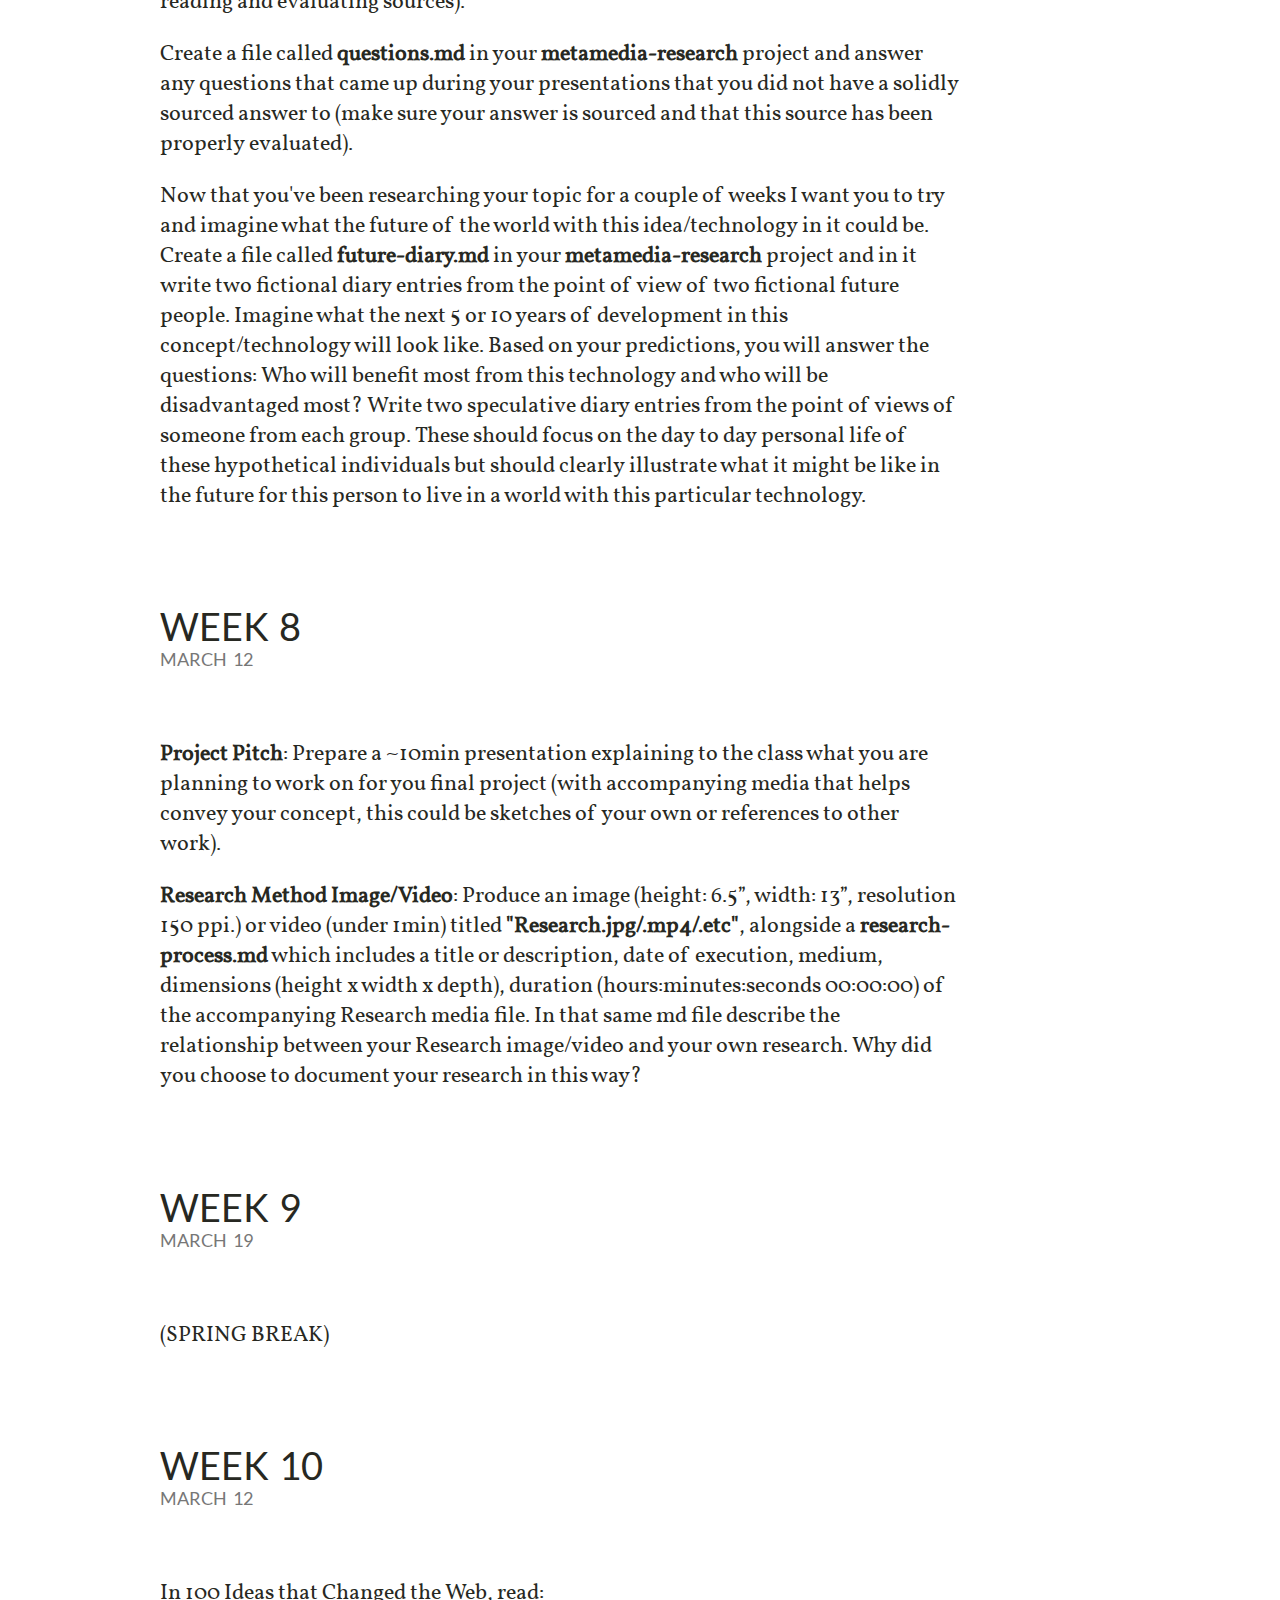
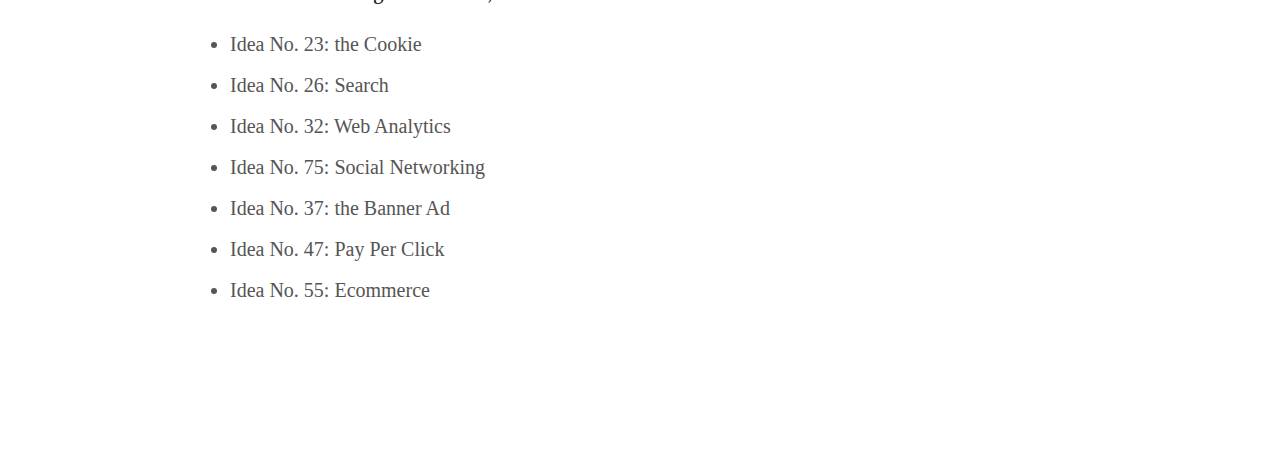
==== commit 3b94b241: "updated hw" ====
--- a/homework.html
+++ b/homework.html
@@ -194,6 +194,15 @@
 
     <div class="container">
       <article>
+        <p>In 100 Ideas that Changed the Web, read:</p>
+        <ul>
+          <li>Idea No. 6: The Mouse </li>
+          <li>Idea No. 21: The Project </li>
+          <li>Idea No. 30: Apache Web Server </li>
+          <li>Idea No. 62: Peer To Peer </li>
+          <li>Idea No. 64: Creative Commons </li>
+        </ul>
+        <p>Draw a map of connections between the ideas/technologies expressed in the chapters above. This map should show the relationships between the various ideas (the different types of "mouses", TCP/IP, Hypertext, the Web, Browsers, Servers, etc.), who influenced who, what came before what else, etc. You can draw it however you'd like (photoshop, pencil, etc.) so long as you push an image file to your homework repo.</p>
         <p>
           Prepare to give a 10min presentation on your resarch topic to the class. Slides/images are optional, but you should (at the very least) be preparred to share your mind map during your presentaiton (make sure it has been uploaded to your research project repo on your GitHub so that you can share it on the projector next wek). The scope of what you should cover should be similar to that covered in a Wikipedia entry, but before you simply rewrite the Wikipedia page review the <a href="https://github.com/M3T4MEDIA/notes/blob/master/wikipedia/README.md" target="_blank">Background Research + Wikipedia</a> notes.
         </p>
